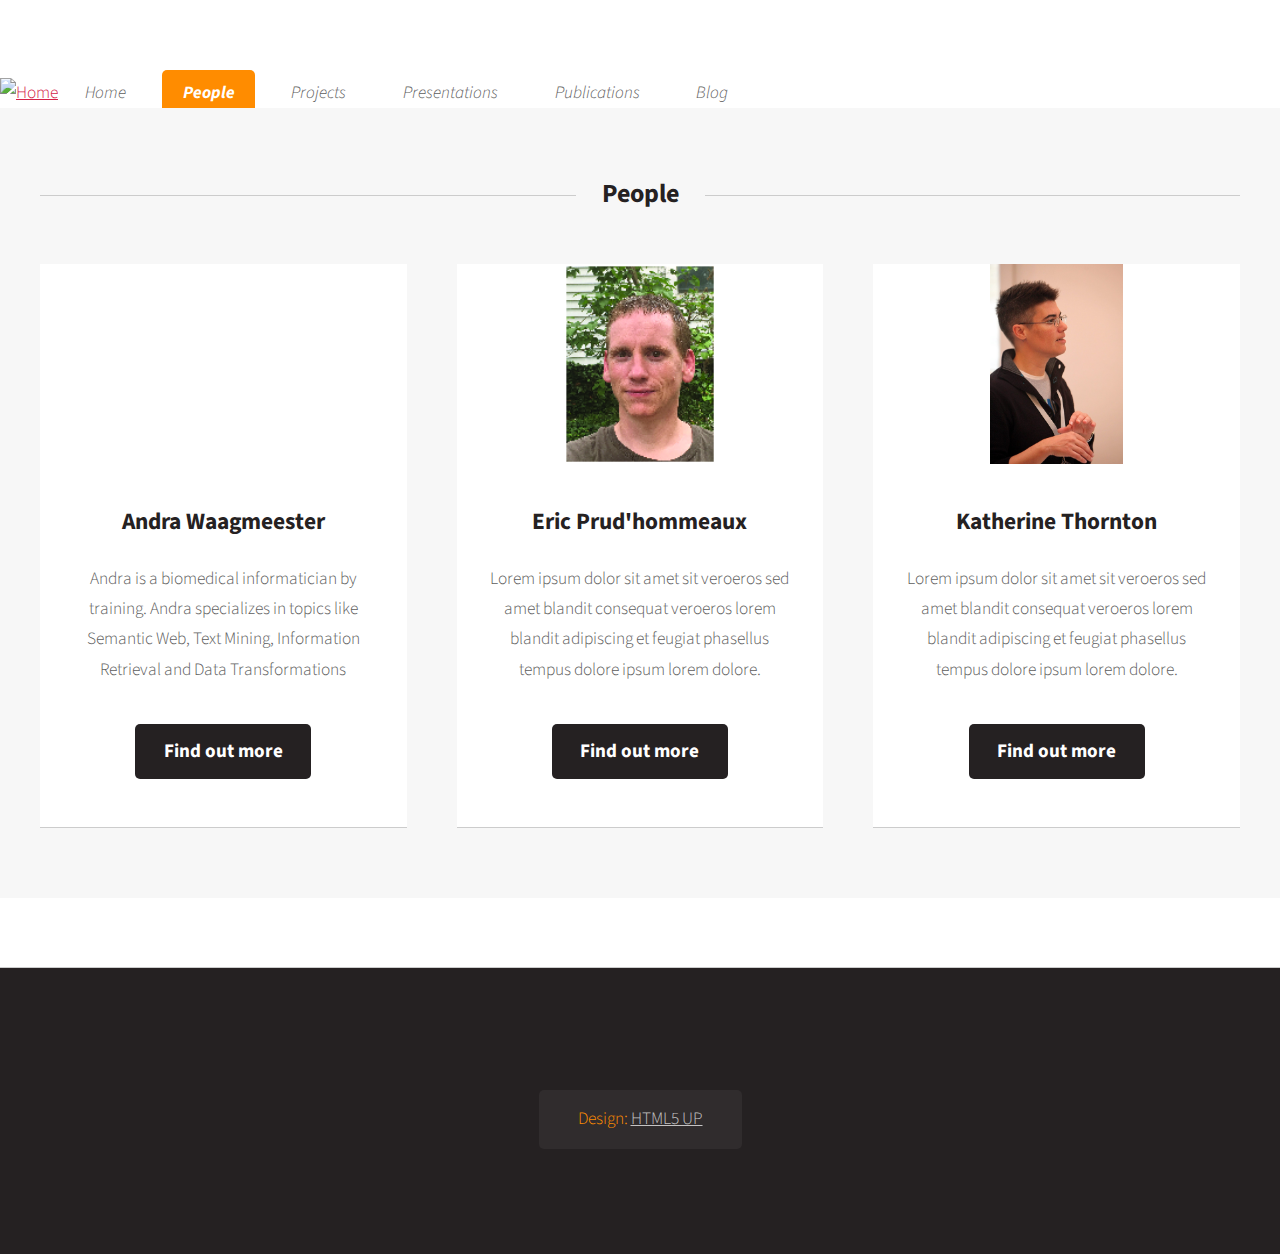
==== people.html @ 8e0952cc "add pictures of Eric and Kat" ====
<!DOCTYPE HTML>
<!--
	Dopetrope by HTML5 UP
	html5up.net | @ajlkn
	Free for personal and commercial use under the CCA 3.0 license (html5up.net/license)
-->
<html>
	<head>
		<title>Micelio BVBA - People</title>
		<meta charset="utf-8" />
		<meta name="viewport" content="width=device-width, initial-scale=1" />
		<!--[if lte IE 8]><script src="assets/js/ie/html5shiv.js"></script><![endif]-->
		<link rel="stylesheet" href="assets/css/main.css" />
		<!--[if lte IE 8]><link rel="stylesheet" href="assets/css/ie8.css" /><![endif]-->
	</head>
	<body class="homepage">
		<div id="page-wrapper">

			<!-- Header -->
				<div id="header-wrapper">
					<div id="header">
						<!-- Logo -->
						<a style="float:left;" href="/"><img style="width: 7em; margin-top: -1.5em" src="images/miceliorgb.png" alt="Home"/></a>
						<!-- Nav -->
						<nav id="nav" style="float:left">
							<ul>
								<li><a href="index.html">Home</a></li>
								<li class="current">
									<a href="people.html">People</a>
									<ul>
										<li><a href="#">Andra Waagmeester</a></li>
										<li><a href="#">Eric Prud'hommeaux</a></li>
										<li>
											<a href="#">Advisory board</a>
											<ul>
												<li><a href="#">Kim Lodewijks (Business development Belgium)</a></li>
												<li><a href="#">Andrew Su</a></li>
												<li><a href="#">Chris Evelo</a></li>
											</ul>
										</li>
									</ul>
								</li>
								<li>
									<a href="projects.html">Projects</a>	</li>
								<li><a href="presentations.html">Presentations</a></li>
								<li><a href="right-sidebar.html">Publications</a></li>
								<li><a href="no-sidebar.html">Blog</a></li>
							</ul>
						</nav>


			<!-- Main -->
				<div id="main-wrapper" style="clear:both">
					<div class="container">
						<div class="row">
							<div class="12u">

								<!-- Portfolio -->
									<section>
										<header class="major">
											<h2>People</h2>
										</header>
										<div class="row">
											<div class="4u 12u(mobile)">
												<section class="box">
													<a href="#" class="image featured"><img src="images/andra.jpg" alt="" height="200" /></a>
													<header>
														<h3>Andra Waagmeester</h3>
													</header>
													<p>Andra is a biomedical informatician by training. Andra specializes in topics like Semantic Web, Text Mining, Information Retrieval and Data Transformations</p>
													<footer>
														<a href="https://www.linkedin.com/in/andra-waagmeester-4785792/" class="button alt">Find out more</a>
													</footer>
												</section>
											</div>
											<div class="4u 12u(mobile)">
												<section class="box">
													<a href="#" class="image featured"><img src="images/Prudhommeaux.png"  alt=""  height="200" /></a>
													<header>
														<h3>Eric Prud'hommeaux</h3>
													</header>
													<p>Lorem ipsum dolor sit amet sit veroeros sed amet blandit consequat veroeros lorem blandit  adipiscing et feugiat phasellus tempus dolore ipsum lorem dolore.</p>
													<footer>
														<a href="#" class="button alt">Find out more</a>
													</footer>
												</section>
											</div>
											<div class="4u 12u(mobile)">
												<section class="box">
													<a href="#" class="image featured"><img src="images/kthornt.jpg" height="200" alt="" /></a>
													<header>
														<h3>Katherine Thornton</h3>
													</header>
													<p>Lorem ipsum dolor sit amet sit veroeros sed amet blandit consequat veroeros lorem blandit  adipiscing et feugiat phasellus tempus dolore ipsum lorem dolore.</p>
													<footer>
														<a href="#" class="button alt">Find out more</a>
													</footer>
												</section>
											</div>
										</div>
									</section>

							</div>
						</div>
						

							</div>
						</div>
					</div>
				</div>

			<!-- Footer -->
				<div id="footer-wrapper">
					<section id="footer" class="container">		
						<div class="row">
							<div class="12u">

								<!-- Copyright -->
									<div id="copyright">
										<ul class="links">
											<li>Design: <a href="http://html5up.net">HTML5 UP</a></li>
										</ul>
									</div>

							</div>
						</div>
					</section>
				</div>

		</div>

		<!-- Scripts -->
			<script src="assets/js/jquery.min.js"></script>
			<script src="assets/js/jquery.dropotron.min.js"></script>
			<script src="assets/js/skel.min.js"></script>
			<script src="assets/js/skel-viewport.min.js"></script>
			<script src="assets/js/util.js"></script>
			<!--[if lte IE 8]><script src="assets/js/ie/respond.min.js"></script><![endif]-->
			<script src="assets/js/main.js"></script>

	</body>
</html>
---- assets/css/main.css ----
@import url("font-awesome.min.css");
@import url("https://fonts.googleapis.com/css?family=Source+Sans+Pro:300,400,700,900,300italic");

/*
	Dopetrope by HTML5 UP
	html5up.net | @ajlkn
	Free for personal and commercial use under the CCA 3.0 license (html5up.net/license)
*/

/* Reset */

	html, body, div, span, applet, object, iframe, h1, h2, h3, h4, h5, h6, p, blockquote, pre, a, abbr, acronym, address, big, cite, code, del, dfn, em, img, ins, kbd, q, s, samp, small, strike, strong, sub, sup, tt, var, b, u, i, center, dl, dt, dd, ol, ul, li, fieldset, form, label, legend, table, caption, tbody, tfoot, thead, tr, th, td, article, aside, canvas, details, embed, figure, figcaption, footer, header, hgroup, menu, nav, output, ruby, section, summary, time, mark, audio, video {
		margin: 0;
		padding: 0;
		border: 0;
		font-size: 100%;
		font: inherit;
		vertical-align: baseline;
	}

	article, aside, details, figcaption, figure, footer, header, hgroup, menu, nav, section {
		display: block;
	}

	body {
		line-height: 1;
	}

	ol, ul {
		list-style: none;
	}

	blockquote, q {
		quotes: none;
	}

	blockquote:before, blockquote:after, q:before, q:after {
		content: '';
		content: none;
	}

	table {
		border-collapse: collapse;
		border-spacing: 0;
	}

	body {
		-webkit-text-size-adjust: none;
	}

/* Box Model */

	*, *:before, *:after {
		-moz-box-sizing: border-box;
		-webkit-box-sizing: border-box;
		box-sizing: border-box;
	}

/* Containers */

	.container {
		margin-left: auto;
		margin-right: auto;
	}

	.container.\31 25\25 {
		width: 100%;
		max-width: 1200px;
		min-width: 960px;
	}

	.container.\37 5\25 {
		width: 720px;
	}

	.container.\35 0\25 {
		width: 480px;
	}

	.container.\32 5\25 {
		width: 240px;
	}

	.container {
		width: 960px;
	}

	@media screen and (min-width: 737px) {

		.container.\31 25\25 {
			width: 100%;
			max-width: 1500px;
			min-width: 1200px;
		}

		.container.\37 5\25 {
			width: 900px;
		}

		.container.\35 0\25 {
			width: 600px;
		}

		.container.\32 5\25 {
			width: 300px;
		}

		.container {
			width: 1200px;
		}

	}

	@media screen and (min-width: 737px) and (max-width: 1200px) {

		.container.\31 25\25 {
			width: 100%;
			max-width: 1200px;
			min-width: 960px;
		}

		.container.\37 5\25 {
			width: 720px;
		}

		.container.\35 0\25 {
			width: 480px;
		}

		.container.\32 5\25 {
			width: 240px;
		}

		.container {
			width: 960px;
		}

	}

	@media screen and (max-width: 736px) {

		.container.\31 25\25 {
			width: 100%;
			max-width: 125%;
			min-width: 100%;
		}

		.container.\37 5\25 {
			width: 75%;
		}

		.container.\35 0\25 {
			width: 50%;
		}

		.container.\32 5\25 {
			width: 25%;
		}

		.container {
			width: 100% !important;
		}

	}

/* Grid */

	.row {
		border-bottom: solid 1px transparent;
		-moz-box-sizing: border-box;
		-webkit-box-sizing: border-box;
		box-sizing: border-box;
	}

	.row > * {
		float: left;
		-moz-box-sizing: border-box;
		-webkit-box-sizing: border-box;
		box-sizing: border-box;
	}

	.row:after, .row:before {
		content: '';
		display: block;
		clear: both;
		height: 0;
	}

	.row.uniform > * > :first-child {
		margin-top: 0;
	}

	.row.uniform > * > :last-child {
		margin-bottom: 0;
	}

	.row.\30 \25 > * {
		padding: 0 0 0 0px;
	}

	.row.\30 \25 {
		margin: 0 0 -1px 0px;
	}

	.row.uniform.\30 \25 > * {
		padding: 0px 0 0 0px;
	}

	.row.uniform.\30 \25 {
		margin: 0px 0 -1px 0px;
	}

	.row > * {
		padding: 0 0 0 40px;
	}

	.row {
		margin: 0 0 -1px -40px;
	}

	.row.uniform > * {
		padding: 40px 0 0 40px;
	}

	.row.uniform {
		margin: -40px 0 -1px -40px;
	}

	.row.\32 00\25 > * {
		padding: 0 0 0 80px;
	}

	.row.\32 00\25 {
		margin: 0 0 -1px -80px;
	}

	.row.uniform.\32 00\25 > * {
		padding: 80px 0 0 80px;
	}

	.row.uniform.\32 00\25 {
		margin: -80px 0 -1px -80px;
	}

	.row.\31 50\25 > * {
		padding: 0 0 0 60px;
	}

	.row.\31 50\25 {
		margin: 0 0 -1px -60px;
	}

	.row.uniform.\31 50\25 > * {
		padding: 60px 0 0 60px;
	}

	.row.uniform.\31 50\25 {
		margin: -60px 0 -1px -60px;
	}

	.row.\35 0\25 > * {
		padding: 0 0 0 20px;
	}

	.row.\35 0\25 {
		margin: 0 0 -1px -20px;
	}

	.row.uniform.\35 0\25 > * {
		padding: 20px 0 0 20px;
	}

	.row.uniform.\35 0\25 {
		margin: -20px 0 -1px -20px;
	}

	.row.\32 5\25 > * {
		padding: 0 0 0 10px;
	}

	.row.\32 5\25 {
		margin: 0 0 -1px -10px;
	}

	.row.uniform.\32 5\25 > * {
		padding: 10px 0 0 10px;
	}

	.row.uniform.\32 5\25 {
		margin: -10px 0 -1px -10px;
	}

	.\31 2u, .\31 2u\24 {
		width: 100%;
		clear: none;
		margin-left: 0;
	}

	.\31 1u, .\31 1u\24 {
		width: 91.6666666667%;
		clear: none;
		margin-left: 0;
	}

	.\31 0u, .\31 0u\24 {
		width: 83.3333333333%;
		clear: none;
		margin-left: 0;
	}

	.\39 u, .\39 u\24 {
		width: 75%;
		clear: none;
		margin-left: 0;
	}

	.\38 u, .\38 u\24 {
		width: 66.6666666667%;
		clear: none;
		margin-left: 0;
	}

	.\37 u, .\37 u\24 {
		width: 58.3333333333%;
		clear: none;
		margin-left: 0;
	}

	.\36 u, .\36 u\24 {
		width: 50%;
		clear: none;
		margin-left: 0;
	}

	.\35 u, .\35 u\24 {
		width: 41.6666666667%;
		clear: none;
		margin-left: 0;
	}

	.\34 u, .\34 u\24 {
		width: 33.3333333333%;
		clear: none;
		margin-left: 0;
	}

	.\33 u, .\33 u\24 {
		width: 25%;
		clear: none;
		margin-left: 0;
	}

	.\32 u, .\32 u\24 {
		width: 16.6666666667%;
		clear: none;
		margin-left: 0;
	}

	.\31 u, .\31 u\24 {
		width: 8.3333333333%;
		clear: none;
		margin-left: 0;
	}

	.\31 2u\24 + *,
	.\31 1u\24 + *,
	.\31 0u\24 + *,
	.\39 u\24 + *,
	.\38 u\24 + *,
	.\37 u\24 + *,
	.\36 u\24 + *,
	.\35 u\24 + *,
	.\34 u\24 + *,
	.\33 u\24 + *,
	.\32 u\24 + *,
	.\31 u\24 + * {
		clear: left;
	}

	.\-11u {
		margin-left: 91.66667%;
	}

	.\-10u {
		margin-left: 83.33333%;
	}

	.\-9u {
		margin-left: 75%;
	}

	.\-8u {
		margin-left: 66.66667%;
	}

	.\-7u {
		margin-left: 58.33333%;
	}

	.\-6u {
		margin-left: 50%;
	}

	.\-5u {
		margin-left: 41.66667%;
	}

	.\-4u {
		margin-left: 33.33333%;
	}

	.\-3u {
		margin-left: 25%;
	}

	.\-2u {
		margin-left: 16.66667%;
	}

	.\-1u {
		margin-left: 8.33333%;
	}

	@media screen and (min-width: 737px) {

		.row > * {
			padding: 50px 0 0 50px;
		}

		.row {
			margin: -50px 0 -1px -50px;
		}

		.row.uniform > * {
			padding: 50px 0 0 50px;
		}

		.row.uniform {
			margin: -50px 0 -1px -50px;
		}

		.row.\32 00\25 > * {
			padding: 100px 0 0 100px;
		}

		.row.\32 00\25 {
			margin: -100px 0 -1px -100px;
		}

		.row.uniform.\32 00\25 > * {
			padding: 100px 0 0 100px;
		}

		.row.uniform.\32 00\25 {
			margin: -100px 0 -1px -100px;
		}

		.row.\31 50\25 > * {
			padding: 75px 0 0 75px;
		}

		.row.\31 50\25 {
			margin: -75px 0 -1px -75px;
		}

		.row.uniform.\31 50\25 > * {
			padding: 75px 0 0 75px;
		}

		.row.uniform.\31 50\25 {
			margin: -75px 0 -1px -75px;
		}

		.row.\35 0\25 > * {
			padding: 25px 0 0 25px;
		}

		.row.\35 0\25 {
			margin: -25px 0 -1px -25px;
		}

		.row.uniform.\35 0\25 > * {
			padding: 25px 0 0 25px;
		}

		.row.uniform.\35 0\25 {
			margin: -25px 0 -1px -25px;
		}

		.row.\32 5\25 > * {
			padding: 12.5px 0 0 12.5px;
		}

		.row.\32 5\25 {
			margin: -12.5px 0 -1px -12.5px;
		}

		.row.uniform.\32 5\25 > * {
			padding: 12.5px 0 0 12.5px;
		}

		.row.uniform.\32 5\25 {
			margin: -12.5px 0 -1px -12.5px;
		}

		.\31 2u\28desktop\29, .\31 2u\24\28desktop\29 {
			width: 100%;
			clear: none;
			margin-left: 0;
		}

		.\31 1u\28desktop\29, .\31 1u\24\28desktop\29 {
			width: 91.6666666667%;
			clear: none;
			margin-left: 0;
		}

		.\31 0u\28desktop\29, .\31 0u\24\28desktop\29 {
			width: 83.3333333333%;
			clear: none;
			margin-left: 0;
		}

		.\39 u\28desktop\29, .\39 u\24\28desktop\29 {
			width: 75%;
			clear: none;
			margin-left: 0;
		}

		.\38 u\28desktop\29, .\38 u\24\28desktop\29 {
			width: 66.6666666667%;
			clear: none;
			margin-left: 0;
		}

		.\37 u\28desktop\29, .\37 u\24\28desktop\29 {
			width: 58.3333333333%;
			clear: none;
			margin-left: 0;
		}

		.\36 u\28desktop\29, .\36 u\24\28desktop\29 {
			width: 50%;
			clear: none;
			margin-left: 0;
		}

		.\35 u\28desktop\29, .\35 u\24\28desktop\29 {
			width: 41.6666666667%;
			clear: none;
			margin-left: 0;
		}

		.\34 u\28desktop\29, .\34 u\24\28desktop\29 {
			width: 33.3333333333%;
			clear: none;
			margin-left: 0;
		}

		.\33 u\28desktop\29, .\33 u\24\28desktop\29 {
			width: 25%;
			clear: none;
			margin-left: 0;
		}

		.\32 u\28desktop\29, .\32 u\24\28desktop\29 {
			width: 16.6666666667%;
			clear: none;
			margin-left: 0;
		}

		.\31 u\28desktop\29, .\31 u\24\28desktop\29 {
			width: 8.3333333333%;
			clear: none;
			margin-left: 0;
		}

		.\31 2u\24\28desktop\29 + *,
		.\31 1u\24\28desktop\29 + *,
		.\31 0u\24\28desktop\29 + *,
		.\39 u\24\28desktop\29 + *,
		.\38 u\24\28desktop\29 + *,
		.\37 u\24\28desktop\29 + *,
		.\36 u\24\28desktop\29 + *,
		.\35 u\24\28desktop\29 + *,
		.\34 u\24\28desktop\29 + *,
		.\33 u\24\28desktop\29 + *,
		.\32 u\24\28desktop\29 + *,
		.\31 u\24\28desktop\29 + * {
			clear: left;
		}

		.\-11u\28desktop\29 {
			margin-left: 91.66667%;
		}

		.\-10u\28desktop\29 {
			margin-left: 83.33333%;
		}

		.\-9u\28desktop\29 {
			margin-left: 75%;
		}

		.\-8u\28desktop\29 {
			margin-left: 66.66667%;
		}

		.\-7u\28desktop\29 {
			margin-left: 58.33333%;
		}

		.\-6u\28desktop\29 {
			margin-left: 50%;
		}

		.\-5u\28desktop\29 {
			margin-left: 41.66667%;
		}

		.\-4u\28desktop\29 {
			margin-left: 33.33333%;
		}

		.\-3u\28desktop\29 {
			margin-left: 25%;
		}

		.\-2u\28desktop\29 {
			margin-left: 16.66667%;
		}

		.\-1u\28desktop\29 {
			margin-left: 8.33333%;
		}

	}

	@media screen and (min-width: 737px) and (max-width: 1200px) {

		.row > * {
			padding: 25px 0 0 25px;
		}

		.row {
			margin: -25px 0 -1px -25px;
		}

		.row.uniform > * {
			padding: 25px 0 0 25px;
		}

		.row.uniform {
			margin: -25px 0 -1px -25px;
		}

		.row.\32 00\25 > * {
			padding: 50px 0 0 50px;
		}

		.row.\32 00\25 {
			margin: -50px 0 -1px -50px;
		}

		.row.uniform.\32 00\25 > * {
			padding: 50px 0 0 50px;
		}

		.row.uniform.\32 00\25 {
			margin: -50px 0 -1px -50px;
		}

		.row.\31 50\25 > * {
			padding: 37.5px 0 0 37.5px;
		}

		.row.\31 50\25 {
			margin: -37.5px 0 -1px -37.5px;
		}

		.row.uniform.\31 50\25 > * {
			padding: 37.5px 0 0 37.5px;
		}

		.row.uniform.\31 50\25 {
			margin: -37.5px 0 -1px -37.5px;
		}

		.row.\35 0\25 > * {
			padding: 12.5px 0 0 12.5px;
		}

		.row.\35 0\25 {
			margin: -12.5px 0 -1px -12.5px;
		}

		.row.uniform.\35 0\25 > * {
			padding: 12.5px 0 0 12.5px;
		}

		.row.uniform.\35 0\25 {
			margin: -12.5px 0 -1px -12.5px;
		}

		.row.\32 5\25 > * {
			padding: 6.25px 0 0 6.25px;
		}

		.row.\32 5\25 {
			margin: -6.25px 0 -1px -6.25px;
		}

		.row.uniform.\32 5\25 > * {
			padding: 6.25px 0 0 6.25px;
		}

		.row.uniform.\32 5\25 {
			margin: -6.25px 0 -1px -6.25px;
		}

		.\31 2u\28tablet\29, .\31 2u\24\28tablet\29 {
			width: 100%;
			clear: none;
			margin-left: 0;
		}

		.\31 1u\28tablet\29, .\31 1u\24\28tablet\29 {
			width: 91.6666666667%;
			clear: none;
			margin-left: 0;
		}

		.\31 0u\28tablet\29, .\31 0u\24\28tablet\29 {
			width: 83.3333333333%;
			clear: none;
			margin-left: 0;
		}

		.\39 u\28tablet\29, .\39 u\24\28tablet\29 {
			width: 75%;
			clear: none;
			margin-left: 0;
		}

		.\38 u\28tablet\29, .\38 u\24\28tablet\29 {
			width: 66.6666666667%;
			clear: none;
			margin-left: 0;
		}

		.\37 u\28tablet\29, .\37 u\24\28tablet\29 {
			width: 58.3333333333%;
			clear: none;
			margin-left: 0;
		}

		.\36 u\28tablet\29, .\36 u\24\28tablet\29 {
			width: 50%;
			clear: none;
			margin-left: 0;
		}

		.\35 u\28tablet\29, .\35 u\24\28tablet\29 {
			width: 41.6666666667%;
			clear: none;
			margin-left: 0;
		}

		.\34 u\28tablet\29, .\34 u\24\28tablet\29 {
			width: 33.3333333333%;
			clear: none;
			margin-left: 0;
		}

		.\33 u\28tablet\29, .\33 u\24\28tablet\29 {
			width: 25%;
			clear: none;
			margin-left: 0;
		}

		.\32 u\28tablet\29, .\32 u\24\28tablet\29 {
			width: 16.6666666667%;
			clear: none;
			margin-left: 0;
		}

		.\31 u\28tablet\29, .\31 u\24\28tablet\29 {
			width: 8.3333333333%;
			clear: none;
			margin-left: 0;
		}

		.\31 2u\24\28tablet\29 + *,
		.\31 1u\24\28tablet\29 + *,
		.\31 0u\24\28tablet\29 + *,
		.\39 u\24\28tablet\29 + *,
		.\38 u\24\28tablet\29 + *,
		.\37 u\24\28tablet\29 + *,
		.\36 u\24\28tablet\29 + *,
		.\35 u\24\28tablet\29 + *,
		.\34 u\24\28tablet\29 + *,
		.\33 u\24\28tablet\29 + *,
		.\32 u\24\28tablet\29 + *,
		.\31 u\24\28tablet\29 + * {
			clear: left;
		}

		.\-11u\28tablet\29 {
			margin-left: 91.66667%;
		}

		.\-10u\28tablet\29 {
			margin-left: 83.33333%;
		}

		.\-9u\28tablet\29 {
			margin-left: 75%;
		}

		.\-8u\28tablet\29 {
			margin-left: 66.66667%;
		}

		.\-7u\28tablet\29 {
			margin-left: 58.33333%;
		}

		.\-6u\28tablet\29 {
			margin-left: 50%;
		}

		.\-5u\28tablet\29 {
			margin-left: 41.66667%;
		}

		.\-4u\28tablet\29 {
			margin-left: 33.33333%;
		}

		.\-3u\28tablet\29 {
			margin-left: 25%;
		}

		.\-2u\28tablet\29 {
			margin-left: 16.66667%;
		}

		.\-1u\28tablet\29 {
			margin-left: 8.33333%;
		}

	}

	@media screen and (max-width: 736px) {

		.row > * {
			padding: 20px 0 0 20px;
		}

		.row {
			margin: -20px 0 -1px -20px;
		}

		.row.uniform > * {
			padding: 20px 0 0 20px;
		}

		.row.uniform {
			margin: -20px 0 -1px -20px;
		}

		.row.\32 00\25 > * {
			padding: 40px 0 0 40px;
		}

		.row.\32 00\25 {
			margin: -40px 0 -1px -40px;
		}

		.row.uniform.\32 00\25 > * {
			padding: 40px 0 0 40px;
		}

		.row.uniform.\32 00\25 {
			margin: -40px 0 -1px -40px;
		}

		.row.\31 50\25 > * {
			padding: 30px 0 0 30px;
		}

		.row.\31 50\25 {
			margin: -30px 0 -1px -30px;
		}

		.row.uniform.\31 50\25 > * {
			padding: 30px 0 0 30px;
		}

		.row.uniform.\31 50\25 {
			margin: -30px 0 -1px -30px;
		}

		.row.\35 0\25 > * {
			padding: 10px 0 0 10px;
		}

		.row.\35 0\25 {
			margin: -10px 0 -1px -10px;
		}

		.row.uniform.\35 0\25 > * {
			padding: 10px 0 0 10px;
		}

		.row.uniform.\35 0\25 {
			margin: -10px 0 -1px -10px;
		}

		.row.\32 5\25 > * {
			padding: 5px 0 0 5px;
		}

		.row.\32 5\25 {
			margin: -5px 0 -1px -5px;
		}

		.row.uniform.\32 5\25 > * {
			padding: 5px 0 0 5px;
		}

		.row.uniform.\32 5\25 {
			margin: -5px 0 -1px -5px;
		}

		.\31 2u\28mobile\29, .\31 2u\24\28mobile\29 {
			width: 100%;
			clear: none;
			margin-left: 0;
		}

		.\31 1u\28mobile\29, .\31 1u\24\28mobile\29 {
			width: 91.6666666667%;
			clear: none;
			margin-left: 0;
		}

		.\31 0u\28mobile\29, .\31 0u\24\28mobile\29 {
			width: 83.3333333333%;
			clear: none;
			margin-left: 0;
		}

		.\39 u\28mobile\29, .\39 u\24\28mobile\29 {
			width: 75%;
			clear: none;
			margin-left: 0;
		}

		.\38 u\28mobile\29, .\38 u\24\28mobile\29 {
			width: 66.6666666667%;
			clear: none;
			margin-left: 0;
		}

		.\37 u\28mobile\29, .\37 u\24\28mobile\29 {
			width: 58.3333333333%;
			clear: none;
			margin-left: 0;
		}

		.\36 u\28mobile\29, .\36 u\24\28mobile\29 {
			width: 50%;
			clear: none;
			margin-left: 0;
		}

		.\35 u\28mobile\29, .\35 u\24\28mobile\29 {
			width: 41.6666666667%;
			clear: none;
			margin-left: 0;
		}

		.\34 u\28mobile\29, .\34 u\24\28mobile\29 {
			width: 33.3333333333%;
			clear: none;
			margin-left: 0;
		}

		.\33 u\28mobile\29, .\33 u\24\28mobile\29 {
			width: 25%;
			clear: none;
			margin-left: 0;
		}

		.\32 u\28mobile\29, .\32 u\24\28mobile\29 {
			width: 16.6666666667%;
			clear: none;
			margin-left: 0;
		}

		.\31 u\28mobile\29, .\31 u\24\28mobile\29 {
			width: 8.3333333333%;
			clear: none;
			margin-left: 0;
		}

		.\31 2u\24\28mobile\29 + *,
		.\31 1u\24\28mobile\29 + *,
		.\31 0u\24\28mobile\29 + *,
		.\39 u\24\28mobile\29 + *,
		.\38 u\24\28mobile\29 + *,
		.\37 u\24\28mobile\29 + *,
		.\36 u\24\28mobile\29 + *,
		.\35 u\24\28mobile\29 + *,
		.\34 u\24\28mobile\29 + *,
		.\33 u\24\28mobile\29 + *,
		.\32 u\24\28mobile\29 + *,
		.\31 u\24\28mobile\29 + * {
			clear: left;
		}

		.\-11u\28mobile\29 {
			margin-left: 91.66667%;
		}

		.\-10u\28mobile\29 {
			margin-left: 83.33333%;
		}

		.\-9u\28mobile\29 {
			margin-left: 75%;
		}

		.\-8u\28mobile\29 {
			margin-left: 66.66667%;
		}

		.\-7u\28mobile\29 {
			margin-left: 58.33333%;
		}

		.\-6u\28mobile\29 {
			margin-left: 50%;
		}

		.\-5u\28mobile\29 {
			margin-left: 41.66667%;
		}

		.\-4u\28mobile\29 {
			margin-left: 33.33333%;
		}

		.\-3u\28mobile\29 {
			margin-left: 25%;
		}

		.\-2u\28mobile\29 {
			margin-left: 16.66667%;
		}

		.\-1u\28mobile\29 {
			margin-left: 8.33333%;
		}

	}

/* Basic */

	body {
		background: #252122;
		background-image: url("images/bg02.png");
		font-family: 'Source Sans Pro';
		font-weight: 300;
		color: #5d5d5d;
	}

		body.is-loading * {
			-moz-transition: none !important;
			-webkit-transition: none !important;
			-ms-transition: none !important;
			transition: none !important;
			-moz-animation: none !important;
			-webkit-animation: none !important;
			-ms-animation: none !important;
			animation: none !important;
		}

	input, textarea, select {
		font-family: 'Source Sans Pro';
		font-weight: 300;
		color: #5d5d5d;
	}

	strong, b {
		color: #252122;
		font-weight: 400;
	}

	i, em {
		font-style: italic;
	}

	sub {
		position: relative;
		top: 0.5em;
		font-size: 0.8em;
	}

	sup {
		position: relative;
		top: -0.5em;
		font-size: 0.8em;
	}

	blockquote {
		border-left: solid 0.75em #dddddd;
		padding: 1em 0 1em 1.5em;
		font-style: italic;
	}

	h1, h2, h3, h4, h5, h6 {
		color: #252122;
		font-weight: 700;
	}

	h1 a, h2 a, h3 a, h4 a, h5 a, h6 a {
		color: inherit;
		text-decoration: none;
	}

	a {
		color: #d52349;
		text-decoration: underline;
	}

		a:hover {
			text-decoration: none;
		}

	br.clear {
		clear: both;
	}

	hr {
		border: 0;
		border-top: solid 1px #dddddd;
		height: 1px;
		margin: 2em 0 2em 0;
	}

	p, ul, ol, dl, table {
		margin-bottom: 2em;
	}

/* Form */

	form label {
		display: block;
		color: #252122;
		font-weight: 400;
		margin: 0 0 0.5em 0;
	}

	form input[type=text],
	form input[type=email],
	form input[type=password],
	form select,
	form textarea {
		-webkit-appearance: none;
		display: block;
		border: 0;
		padding: 0.75em 1em;
		font-size: 1em;
		border-radius: 5px;
		border: solid 1px #dddddd;
		background: #fff;
		width: 100%;
	}

		form input[type=text]:focus,
		form input[type=email]:focus,
		form input[type=password]:focus,
		form select:focus,
		form textarea:focus {
			box-shadow: inset 0px 0px 1px 1px #43bff0;
		}

	form textarea {
		height: 15em;
	}

	form .formerize-placeholder {
		color: #555 !important;
	}

	form ::-webkit-input-placeholder {
		color: #555 !important;
	}

	form :-moz-placeholder {
		color: #555 !important;
	}

	form ::-moz-placeholder {
		color: #555 !important;
	}

	form :-ms-input-placeholder {
		color: #555 !important;
	}

	form ::-moz-focus-inner {
		border: 0;
	}

/* Tables */

	table {
		width: 100%;
	}

		table.default {
			width: 100%;
		}

			table.default tr {
				border-top: solid 1px #dddddd;
			}

				table.default tr:first-child {
					border-top: 0;
				}

			table.default td {
				padding: 0.5em 1em 0.5em 1em;
			}

			table.default th {
				text-align: left;
				padding: 0.5em 1em 0.5em 1em;
				font-weight: 700;
				margin: 0 0 1em 0;
			}

			table.default thead {
				border-bottom: solid 2px #dddddd;
			}

/* Section/Article */

	section, article {
		margin-bottom: 2.5em;
	}

		section > :last-child, section:last-child, article > :last-child, article:last-child {
			margin-bottom: 0;
		}

	header > p {
		display: block;
		font-style: italic;
	}

	header.major {
		position: relative;
		text-align: center;
		border-top: solid 1px #ccc;
		top: 1em;
	}

		header.major h2 {
			background: #fff;
			position: relative;
			top: -0.65em;
			display: inline;
			margin: 0;
			padding: 0 1em 0 1em;
		}

/* Box */

	.box {
		background: #ffffff;
		border-bottom: solid 1px #ccc;
	}

		.box .image.featured {
			position: relative;
			width: auto;
		}

/* Button */

	input[type="button"],
	input[type="submit"],
	input[type="reset"],
	button,
	.button {
		-webkit-appearance: none;
		display: inline-block;
		text-decoration: none;
		cursor: pointer;
		border: 0;
		border-radius: 5px;
		background: #E87F27;
		color: #fff !important;
		font-weight: 700;
		outline: 0;
		-moz-transition: background-color .25s ease-in-out;
		-webkit-transition: background-color .25s ease-in-out;
		-ms-transition: background-color .25s ease-in-out;
		transition: background-color .25s ease-in-out;
	}

		input[type="button"]:hover,
		input[type="submit"]:hover,
		input[type="reset"]:hover,
		button:hover,
		.button:hover {
			background: #e53359;
		}

		input[type="button"]:active,
		input[type="submit"]:active,
		input[type="reset"]:active,
		button:active,
		.button:active {
			background: #E87F27;
		}

		input[type="button"].alt,
		input[type="submit"].alt,
		input[type="reset"].alt,
		button.alt,
		.button.alt {
			background: #252122;
		}

			input[type="button"].alt:hover,
			input[type="submit"].alt:hover,
			input[type="reset"].alt:hover,
			button.alt:hover,
			.button.alt:hover {
				background: #353132;
			}

			input[type="button"].alt:active,
			input[type="submit"].alt:active,
			input[type="reset"].alt:active,
			button.alt:active,
			.button.alt:active {
				background: #151112;
			}

		input[type="button"].icon:before,
		input[type="submit"].icon:before,
		input[type="reset"].icon:before,
		button.icon:before,
		.button.icon:before {
			opacity: 0.35;
			position: relative;
			top: 0.05em;
			margin-right: 0.75em;
		}

/* Image */

	.image {
		display: inline-block;
		outline: 0;
	}

		.image img {
			display: block;
                        margin-left: auto;
                        margin-right: auto;
                        max-width: 100%;
		}

		.image.centered {
			display: block;
			margin: 0 0 2em 0;
		}

			.image.centered img {
				margin: 0 auto;
				width: auto;
			}

		.image.featured {
			display: block;
			width: 100%;
			margin: 0 0 2em 0;
		}

		.image.left {
			float: left;
			margin: 0 2em 2em 0;
		}

/* List */

	ul.default {
		list-style: disc;
		padding-left: 1em;
	}

		ul.default li {
			padding-left: 0.5em;
		}

	ul.contact li {
		position: relative;
		border-top: solid 1px #ddd;
		padding: 1.3em 0 1.3em 7em;
	}

		ul.contact li h3 {
			position: absolute;
			left: 0;
			top: 1.3em;
			font-size: 1.1em;
		}

		ul.contact li p {
			margin: 0;
		}

		ul.contact li:first-child {
			padding-top: 0;
			border-top: 0;
		}

			ul.contact li:first-child h3 {
				top: 0;
			}

	ul.dates li {
		position: relative;
		border-top: solid 1px #ddd;
		padding: 1.3em 0 1.3em 6.75em;
	}

	ul.dates .date {
		display: block;
		position: absolute;
		left: 0;
		top: 1.3em;
		background-color: #E87F27;
		height: 3.5em;
		text-align: center;
		color: #fff;
		line-height: 1em;
		border-top-left-radius: 5px;
		border-bottom-left-radius: 5px;
		padding: 0.5em 0.75em 0 1em;
	}

		ul.dates .date:after {
			content: '';
			position: absolute;
			bottom: 0;
			right: -1.2em;
			border-left: solid 1.25em #d52349;
			border-top: solid 1.8em transparent;
			border-bottom: solid 1.8em transparent;
		}

		ul.dates .date strong {
			display: block;
			font-size: 1.75em;
			padding-top: 0.15em;
		}

	ul.dates h3 {
		font-size: 1.1em;
	}

	ul.dates p {
		margin: 0;
	}

	ul.dates li:first-child {
		border-top: 0;
		padding-top: 0;
	}

		ul.dates li:first-child .date {
			top: 0;
		}

	ul.divided li {
		border-top: solid 1px #ddd;
		padding: 1em 0 1em 0;
	}

		ul.divided li:first-child {
			border-top: 0;
			padding-top: 0;
		}

	ul.social {
		overflow: hidden;
		cursor: default;
	}

		ul.social li {
			display: inline-block;
		}

			ul.social li:first-child {
				margin-left: 0;
			}

			ul.social li a {
				display: inline-block;
				width: 3em;
				height: 3em;
				text-align: center;
				border-radius: 5px;
				background: #888;
				-moz-transition: background-color .25s ease-in-out;
				-webkit-transition: background-color .25s ease-in-out;
				-ms-transition: background-color .25s ease-in-out;
				transition: background-color .25s ease-in-out;
			}

				ul.social li a:before {
					color: #fff;
					font-size: 2em;
					line-height: 1.5em;
				}

				ul.social li a.fa-facebook {
					background: #3c5a98;
				}

					ul.social li a.fa-facebook:hover {
						background: #4c6aa8;
					}

				ul.social li a.fa-twitter {
					background: #2daae4;
				}

					ul.social li a.fa-twitter:hover {
						background: #3dbaf4;
					}

				ul.social li a.fa-dribbble {
					background: #c4376b;
				}

					ul.social li a.fa-dribbble:hover {
						background: #d4477b;
					}

				ul.social li a.fa-linkedin {
					background: #006599;
				}

					ul.social li a.fa-linkedin:hover {
						background: #1075a9;
					}

				ul.social li a.fa-tumblr {
					background: #2b4661;
				}

					ul.social li a.fa-tumblr:hover {
						background: #3b5671;
					}

				ul.social li a.fa-google-plus {
					background: #da2713;
				}

					ul.social li a.fa-google-plus:hover {
						background: #ea3723;
					}

	ol.default {
		list-style: decimal;
		padding-left: 1.25em;
	}

		ol.default li {
			padding-left: 0.25em;
		}

/* Icons */

	.icon {
		position: relative;
		text-decoration: none;
	}

		.icon:before {
			-moz-osx-font-smoothing: grayscale;
			-webkit-font-smoothing: antialiased;
			font-family: FontAwesome;
			font-style: normal;
			font-weight: normal;
			text-transform: none !important;
		}

		.icon > .label {
			display: none;
		}

		.icon.featured {
			position: relative;
			display: inline-block;
			background-color: #d52349;
			width: 9em;
			padding: 1.75em 0 0.75em 0;
			border-top-left-radius: 5px;
			border-top-right-radius: 5px;
			margin: 0 0 4.5em 0;
			cursor: default;
		}

			.icon.featured:before {
				font-size: 4.5em;
				line-height: 1em;
				color: #fff;
			}

			.icon.featured:after {
				content: '';
				position: absolute;
				bottom: -1.95em;
				left: 0;
				border-top: solid 2em #d52349;
				border-left: solid 4.5em transparent;
				border-right: solid 4.5em transparent;
			}

			.icon.featured.alt {
				background-color: #252122;
			}

				.icon.featured.alt:after {
					border-top-color: #252122;
				}

			.icon.featured.alt2 {
				background-color: #827a7c;
			}

				.icon.featured.alt2:after {
					border-top-color: #827a7c;
				}

/* Banner */

	#banner {
		background: #FF8C00 ;
		background-position: center center;
		background-size: auto 75%;
		background-repeat: no-repeat;
		text-align: center;
	}

		#banner header {
			background-color: #252122;
			background-color: rgba(34, 30, 31, 0.98);
		}

			#banner header h2 {
				color: #fff;
				font-weight: 700;
			}

			#banner header p {
				color: #d52349;
				padding: 0;
				font-style: normal;
				margin: 0;
			}

/* Wrappers */

	#header-wrapper {
		position: relative;
		background: #ffffff;
		border-bottom: solid 1px #ccc;
	}

	#main-wrapper {
		position: relative;
		background: #f7f7f7 url("images/bg02.png");
	}

		#main-wrapper:before {
			content: '';
			position: absolute;
			top: 0;
			left: 0;
			width: 100%;
			background: url("images/bg01.png");
			background-size: 100% 100%;
			z-index: 0;
			opacity: 0.1;
		}

		#main-wrapper .major h2 {
			background: #f7f7f7 url("images/bg02.png");
		}

	#footer-wrapper {
		position: relative;
		color: #FF8C00;
	}

		#footer-wrapper:before {
			content: '';
			position: absolute;
			top: 0;
			left: 0;
			width: 100%;
			background: url("images/bg01.png");
			background-size: 100% 100%;
			z-index: 0;
			opacity: 0.5;
		}

		#footer-wrapper a {
			color: #c5c4c4;
		}

		#footer-wrapper h2, #footer-wrapper h3, #footer-wrapper h4, #footer-wrapper h5, #footer-wrapper h6, #footer-wrapper strong, #footer-wrapper b {
			color: #fff;
		}

			#footer-wrapper h2 a, #footer-wrapper h3 a, #footer-wrapper h4 a, #footer-wrapper h5 a, #footer-wrapper h6 a, #footer-wrapper strong a, #footer-wrapper b a {
				color: inherit;
			}

		#footer-wrapper ul.contact li, #footer-wrapper ul.dates li, #footer-wrapper ul.divided li {
			border-top-color: #353434;
			border-top-color: rgba(255, 255, 255, 0.05);
		}

/* Intro */

	#intro {
		text-align: center;
	}

/* Copyright */

	#copyright {
		text-align: center;
	}

		#copyright .links {
			display: inline-block;
			background: #2C2929;
			background: rgba(255, 255, 255, 0.05);
			border-radius: 5px;
			margin: 0;
		}

/* Desktop */

	@media screen and (min-width: 737px) {

		/* Basic */

			body, input, textarea, select {
				font-size: 13pt;
				line-height: 1.75em;
			}

			h2 {
				font-size: 1.5em;
			}

			h3 {
				font-size: 1.35em;
			}

		/* Section/Article */

			header {
				margin: 0 0 1.5em 0;
			}

				header > p {
					margin: 0.5em 0 0 0;
					padding-bottom: 0.5em;
				}

				header.major {
					margin: 0 0 3em 0;
				}

			footer {
				margin: 2.25em 0 0 0;
			}

		/* Box */

			.box {
				padding: 2.75em 1.75em 2.75em 1.75em;
			}

				.box .image.featured {
					left: 1.75em;
					top: 1.75em;
					margin: -4.5em 0 4.25em -3.5em;
				}

				.box.post header {
					padding-top: 1em;
					margin: 0 0 2em 0;
				}

				.box.post h2 {
					font-size: 2.5em;
					letter-spacing: -0.015em;
				}

				.box.post header > p {
					margin-top: 1.25em;
					font-size: 1.25em;
				}

		/* Button */

			input[type="button"],
			input[type="submit"],
			input[type="reset"],
			button,
			.button {
				font-size: 1.1em;
				padding: 0.65em 1.5em 0.65em 1.5em;
			}

				input[type="button"].big,
				input[type="submit"].big,
				input[type="reset"].big,
				button.big,
				.button.big {
					font-size: 1.5em;
					padding: 0.75em 1.5em 0.75em 1.5em;
				}

		/* List */

			ul.actions li {
				display: inline-block;
				margin-left: 1em;
			}

				ul.actions li:first-child {
					margin-left: 0;
				}

			ul.links li {
				display: inline-block;
				border-left: solid 1px rgba(255, 255, 255, 0.05);
				padding: 0 0 0 1em;
				margin: 0 0 0 1em;
			}

				ul.links li:first-child {
					border-left: 0;
					padding-left: 0;
					margin-left: 0;
				}

			ul.social {
				margin: 0 0 3.25em 0;
			}

				ul.social li {
					margin-left: 0.75em;
				}

		/* Wrappers */

			#header-wrapper {
				padding: 4.5em 0 4em 0;
			}

			#main-wrapper {
				padding: 4em 0 4em 0;
			}

			#footer-wrapper {
				padding: 4em 0 4em 0;
			}

				#footer-wrapper header {
					margin: 0 0 3em 0;
				}

					#footer-wrapper header h2 {
						font-size: 1.75em;
					}

		/* Header */

			#header {
				text-align: center;
			}

				#header h1 {
					color: #252122;
					font-weight: 900;
					font-size: 2.5em;
					letter-spacing: -0.035em;
					margin: 0 0 1em 0;
				}

		/* Nav */

			#nav > ul {
				margin: 0;
			}

				#nav > ul > li {
					display: inline-block;
					font-style: italic;
					margin: 0 0.35em 0 0.35em;
				}

					#nav > ul > li > ul {
						display: none;
					}

					#nav > ul > li > a {
						border-radius: 5px;
						color: #5d5d5d;
						text-decoration: none;
						padding: 0.6em 1.2em 0.6em 1.2em;
						-moz-transition: background-color .25s ease-in-out;
						-webkit-transition: background-color .25s ease-in-out;
						-ms-transition: background-color .25s ease-in-out;
						transition: background-color .25s ease-in-out;
						outline: 0;
					}

					#nav > ul > li:hover > a, #nav > ul > li.active > a {
						background: #f3f3f3;
					}

					#nav > ul > li.current > a {
						background: #FF8C00;
						color: #fff !important;
						font-weight: 700;
					}

			.dropotron {
				border-radius: 5px;
				background-color: #252122;
				background-color: rgba(34, 30, 31, 0.98);
				padding: 1.25em 1.5em 1.25em 1.5em;
				font-style: italic;
				min-width: 13em;
				box-shadow: 0px 8px 15px 0px rgba(0, 0, 0, 0.5);
				text-align: left;
				margin-top: -1.25em;
				margin-left: -1px;
			}

				.dropotron a, .dropotron span {
					color: #aaa;
					text-decoration: none;
					-moz-transition: color .25s ease-in-out;
					-webkit-transition: color .25s ease-in-out;
					-ms-transition: color .25s ease-in-out;
					transition: color .25s ease-in-out;
				}

				.dropotron li {
					padding: 0.25em 0 0.25em 0;
				}

					.dropotron li:hover > a, .dropotron li:hover > span {
						color: #fff;
					}

				.dropotron.level-0 {
					margin-top: 2em;
				}

					.dropotron.level-0:before {
						content: '';
						display: block;
						position: absolute;
						left: 50%;
						margin-left: -10px;
						top: -9px;
						border-left: solid 10px transparent;
						border-right: solid 10px transparent;
						border-bottom: solid 10px #252122;
						border-bottom-color: rgba(34, 30, 31, 0.98);
					}

		/* Banner */

			#banner {
				position: relative;
				padding: 8em 0;
				margin: 4em 0 0 0;
			}

				#banner header {
					display: inline-block;
					padding: 2.5em 5em;
					border-radius: 5px;
				}

					#banner header h2 {
						font-size: 2.5em;
						margin: 0 0 0.65em 0;
					}

					#banner header p {
						font-size: 1.5em;
					}

		/* Intro */

			#intro {
				overflow: hidden;
			}

				#intro section {
					margin: 3em 0;
					padding: 2.5em 0;
				}

				#intro h2 {
					font-size: 1.75em;
				}

				#intro p {
					margin: 0;
				}

				#intro .middle {
					position: relative;
					z-index: 1;
				}

					#intro .middle:before {
						content: '';
						width: 32px;
						height: 100%;
						position: absolute;
						left: -24px;
						top: 0;
						display: block;
						z-index: -1;
						box-shadow: 32px 0 0 0 #fff, 0 -32px 0 0 #fff, 0 32px 0 0 #fff, 32px 32px 0 0 #fff, 32px -32px 0 0 #fff, 0 0 32px 0 rgba(0, 0, 0, 0.15);
					}

					#intro .middle:after {
						content: '';
						width: 32px;
						height: 100%;
						position: absolute;
						right: -24px;
						top: 0;
						display: block;
						z-index: -1;
						box-shadow: -32px 0 0 0 #fff, 0 -32px 0 0 #fff, 0 32px 0 0 #fff, -32px 32px 0 0 #fff, -32px -32px 0 0 #fff, 0 0 32px 0 rgba(0, 0, 0, 0.15);
					}

				#intro .button {
					min-width: 12em;
				}

				#intro footer {
					margin: 0;
				}

		/* Copyright */

			#copyright {
				margin: 3em 0 2em 0;
			}

				#copyright .links {
					padding: 0.85em 2.25em 0.85em 2.25em;
				}

	}

/* Tablet */

	@media screen and (min-width: 737px) and (max-width: 1200px) {

		/* Basic */

			body {
				min-width: 960px;
				font-size: 11pt;
			}

			input, textarea, select {
				font-size: 11pt;
			}

		/* Section/Article */

			header.major {
				margin: 0.75em 0 2.5em 0;
			}

				header.major h2 {
					padding: 0 1em 0 1em;
				}

		/* List */

			ul.social li {
				margin: 0 0 0.25em 0.75em;
			}

		/* Wrappers */

			#header-wrapper {
				padding: 3em 0 3em 0;
			}

			#main-wrapper {
				padding: 2.75em 0 2.75em 0;
			}

			#footer-wrapper {
				padding: 3em 0 3em 0;
			}

				#footer-wrapper:before {
					height: 2.5em;
				}

				#footer-wrapper header {
					margin: 0 0 1.5em 0;
				}

					#footer-wrapper header h2 {
						font-size: 1.25em;
					}

		/* Header */

			#header h1 {
				margin: 0.25em 0 1em 0;
			}

		/* Banner */

			#banner {
				padding: 6em 0;
				margin: 3em 0 0 0;
			}

		/* Intro */

			#intro {
				padding: 0;
			}

				#intro section {
					padding: 1em 2em;
				}

				#intro .middle:before {
					left: -12px;
				}

				#intro .middle:after {
					right: -12px;
				}

		/* Copyright */

			#copyright {
				margin: 0;
			}

	}

/* Mobile */

	#navPanel, #titleBar {
		display: none;
	}

	@media screen and (max-width: 736px) {

		/* Basic */

			html, body {
				overflow-x: hidden;
			}

			body, input, textarea, select {
				line-height: 1.75em;
				font-size: 11pt;
				letter-spacing: 0;
			}

			h2, h3, h4, h5, h6 {
				font-size: 1.25em;
			}

		/* Section/Article */

			section, article {
				margin: 0 0 1.5em 0 !important;
			}

			header {
				margin: 0 0 1em 0;
			}

			footer {
				margin: 2em 0 0 0;
			}

		/* Box */

			.box {
				padding: 25px 15px 20px 15px;
			}

				.box .image.featured {
					left: 15px;
					top: 15px;
					margin: -40px 0 40px -30px;
				}

		/* Button */

			input[type="button"],
			input[type="submit"],
			input[type="reset"],
			button,
			.button {
				position: relative;
				padding: 0.65em 0 0.65em 0 !important;
				width: 100%;
				text-align: center;
				font-size: 1.25em;
				margin: 0.25em 0 0.25em 0;
			}

				input[type="button"].icon,
				input[type="submit"].icon,
				input[type="reset"].icon,
				button.icon,
				.button.icon {
					padding-right: 1em !important;
				}

		/* List */

			ul.actions li {
				display: block;
				margin-top: 0.5em;
			}

				ul.actions li:first-child {
					margin-top: 0;
				}

			ul.contact li {
				padding: 0.8em 0 0.8em 7em;
			}

				ul.contact li h3 {
					top: 0.8em;
				}

			ul.divided li {
				padding: 0.5em 0 0.5em 0;
			}

			ul.links li {
				display: block;
				border-top: solid 1px rgba(255, 255, 255, 0.05);
				padding: 0.25em 0 0 0;
				margin: 0.25em 0 0 0;
			}

				ul.links li:first-child {
					border-top: 0;
					padding-top: 0;
					margin-top: 0;
				}

			ul.social li {
				margin: 0 0.5em 0.75em 0;
			}

		/* Off-Canvas Navigation */

			#page-wrapper {
				-moz-backface-visibility: hidden;
				-webkit-backface-visibility: hidden;
				-ms-backface-visibility: hidden;
				backface-visibility: hidden;
				-moz-transition: -moz-transform 0.5s ease;
				-webkit-transition: -webkit-transform 0.5s ease;
				-ms-transition: -ms-transform 0.5s ease;
				transition: transform 0.5s ease;
				padding-bottom: 1px;
			}

			#titleBar {
				-moz-backface-visibility: hidden;
				-webkit-backface-visibility: hidden;
				-ms-backface-visibility: hidden;
				backface-visibility: hidden;
				-moz-transition: -moz-transform 0.5s ease;
				-webkit-transition: -webkit-transform 0.5s ease;
				-ms-transition: -ms-transform 0.5s ease;
				transition: transform 0.5s ease;
				display: block;
				height: 44px;
				left: 0;
				position: fixed;
				top: 0;
				width: 100%;
				z-index: 10001;
				background: none;
			}

				#titleBar .toggle {
					width: 80px;
					height: 60px;
				}

					#titleBar .toggle:before {
						font-family: FontAwesome;
						text-decoration: none;
						font-style: normal;
						font-weight: normal;
						-webkit-font-smoothing: antialiased;
						-moz-osx-font-smoothing: grayscale;
						content: '\f0c9';
						display: block;
						position: absolute;
						left: 10px;
						top: 10px;
						width: 50px;
						height: 40px;
						line-height: 40px;
						font-size: 18px;
						color: #fff;
						text-align: center;
						background: rgba(150, 150, 150, 0.75);
						border-radius: 5px;
					}

					#titleBar .toggle:active:before {
						background-color: #969696;
					}

			#navPanel {
				-moz-backface-visibility: hidden;
				-webkit-backface-visibility: hidden;
				-ms-backface-visibility: hidden;
				backface-visibility: hidden;
				-moz-transform: translateX(-275px);
				-webkit-transform: translateX(-275px);
				-ms-transform: translateX(-275px);
				transform: translateX(-275px);
				-moz-transition: -moz-transform 0.5s ease;
				-webkit-transition: -webkit-transform 0.5s ease;
				-ms-transition: -ms-transform 0.5s ease;
				transition: transform 0.5s ease;
				display: block;
				height: 100%;
				left: 0;
				overflow-y: auto;
				position: fixed;
				top: 0;
				width: 275px;
				z-index: 10002;
				color: #858484;
				background-image: url("images/bg02.png");
				box-shadow: inset -3px 0px 5px 0px rgba(0, 0, 0, 0.35);
			}

				#navPanel .link {
					display: block;
					color: #888;
					text-decoration: none;
					height: 44px;
					line-height: 44px;
					border-top: solid 1px rgba(255, 255, 255, 0.05);
					padding: 0 1em 0 1em;
					font-style: italic;
				}

					#navPanel .link:first-child {
						border-top: 0;
					}

				#navPanel .indent-1 {
					display: inline-block;
					width: 1em;
				}

				#navPanel .indent-2 {
					display: inline-block;
					width: 2em;
				}

				#navPanel .indent-3 {
					display: inline-block;
					width: 3em;
				}

				#navPanel .indent-4 {
					display: inline-block;
					width: 4em;
				}

				#navPanel .indent-5 {
					display: inline-block;
					width: 5em;
				}

				#navPanel .depth-0 {
					color: #fff;
				}

			body.navPanel-visible #page-wrapper {
				-moz-transform: translateX(275px);
				-webkit-transform: translateX(275px);
				-ms-transform: translateX(275px);
				transform: translateX(275px);
			}

			body.navPanel-visible #titleBar {
				-moz-transform: translateX(275px);
				-webkit-transform: translateX(275px);
				-ms-transform: translateX(275px);
				transform: translateX(275px);
			}

			body.navPanel-visible #navPanel {
				-moz-transform: translateX(0);
				-webkit-transform: translateX(0);
				-ms-transform: translateX(0);
				transform: translateX(0);
			}

		/* Wrappers */

			#main-wrapper {
				padding: 2em 10px;
				overflow: hidden;
			}

			#header-wrapper {
				padding: 2em 0;
			}

			#footer-wrapper {
				padding: 2em 25px;
				overflow: hidden;
				-webkit-transform: translateZ(0);
			}

		/* Intro */

			#intro {
				padding: 0 25px 0 25px;
			}

				#intro section {
					position: relative;
					border-top: solid 1px #dfdfdf;
					padding: 2.5em 0 0 0;
					margin: 1.5em 0 0 0 !important;
				}

					#intro section.first {
						border-top: 0;
						padding-top: 0;
					}

					#intro section p {
						margin: 0;
					}

		/* Header */

			#header {
				text-align: center;
			}

				#header h1 {
					color: #252122;
					font-weight: 900;
					font-size: 1.75em;
					letter-spacing: -0.035em;
				}

		/* Nav */

			#nav {
				display: none;
			}

		/* Banner */

			#banner {
				margin: 2em 0 4em 0 !important;
				padding: 6em 0;
			}

				#banner header {
					padding: 1.5em 1em 1.5em 1em;
				}

					#banner header h2 {
						font-size: 1.5em;
						line-height: 1.5em;
						margin: 0 0 0.25em 0;
					}

					#banner header p {
						font-size: 1.2em;
					}

		/* Copyright */

			#copyright {
				margin: 3em 0 0 0;
			}

				#copyright .links {
					padding: 0.75em 1.25em 0.75em 1.25em;
				}

	}
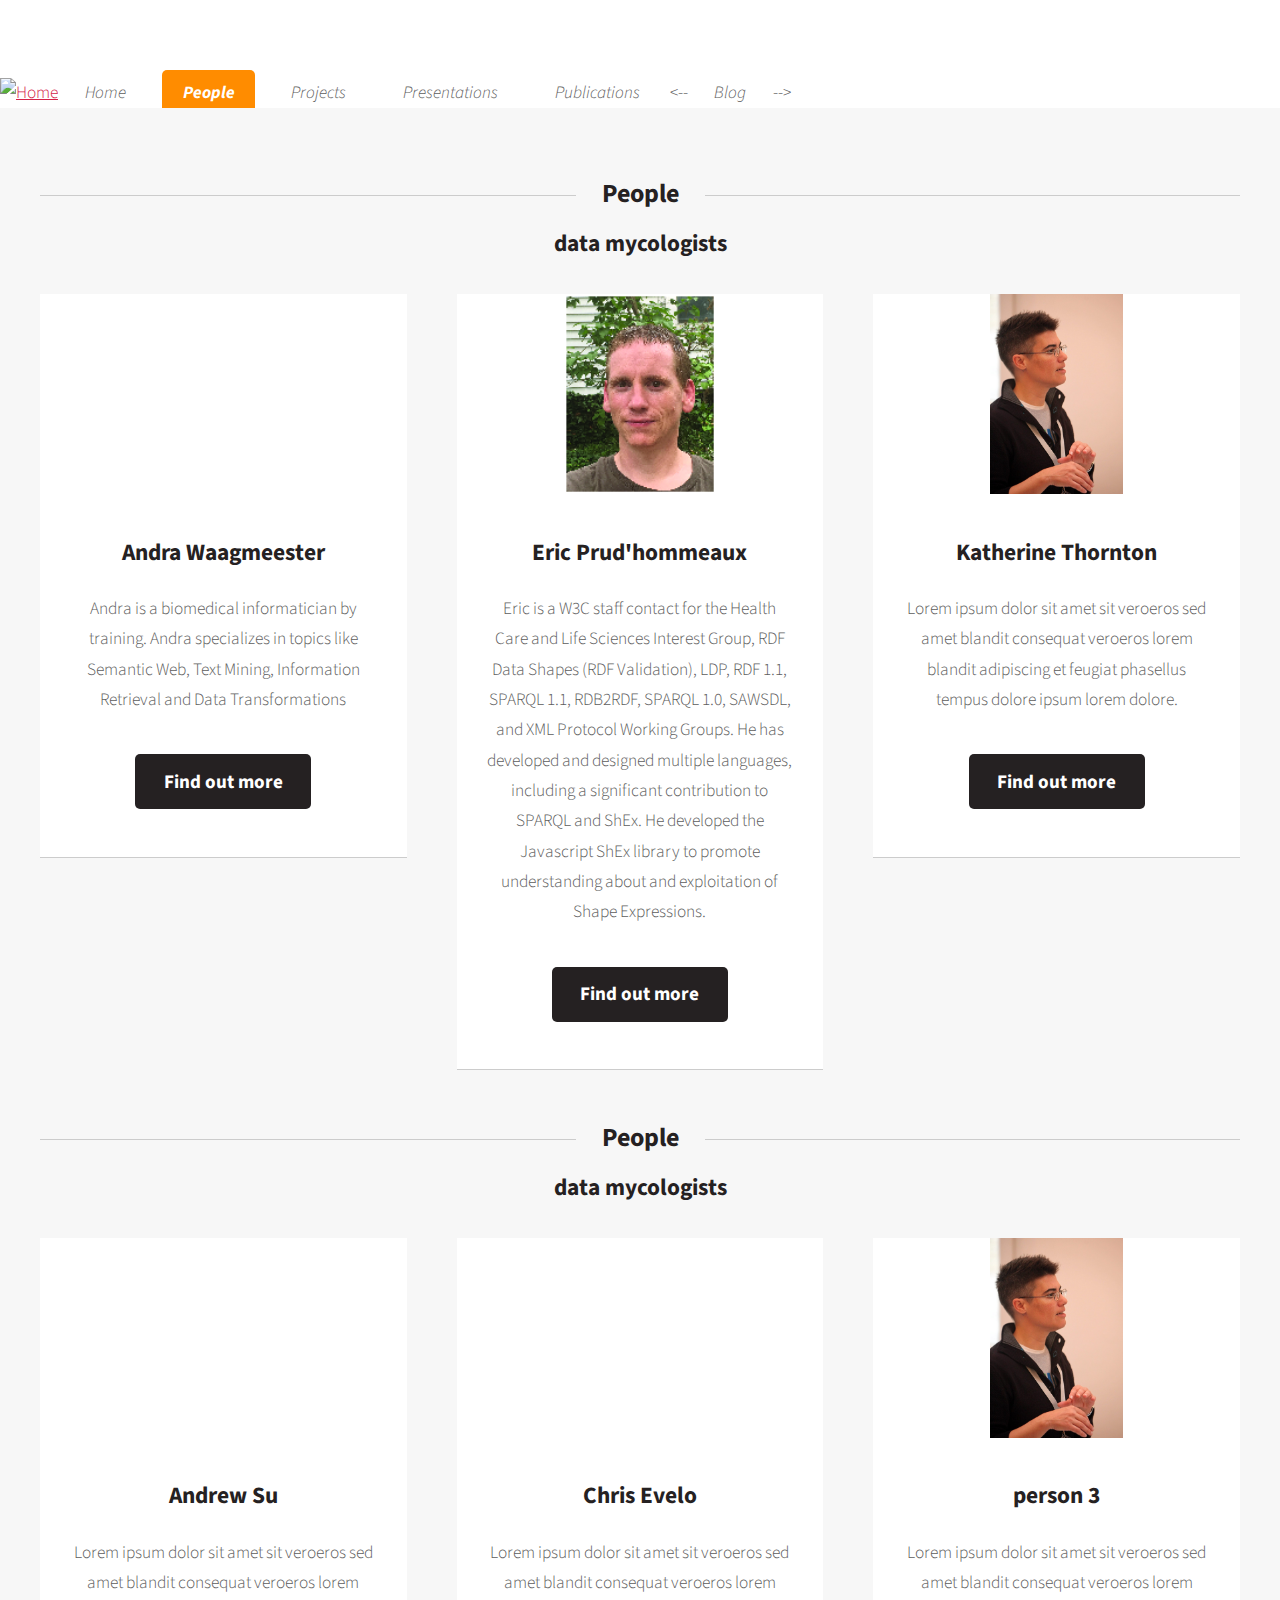
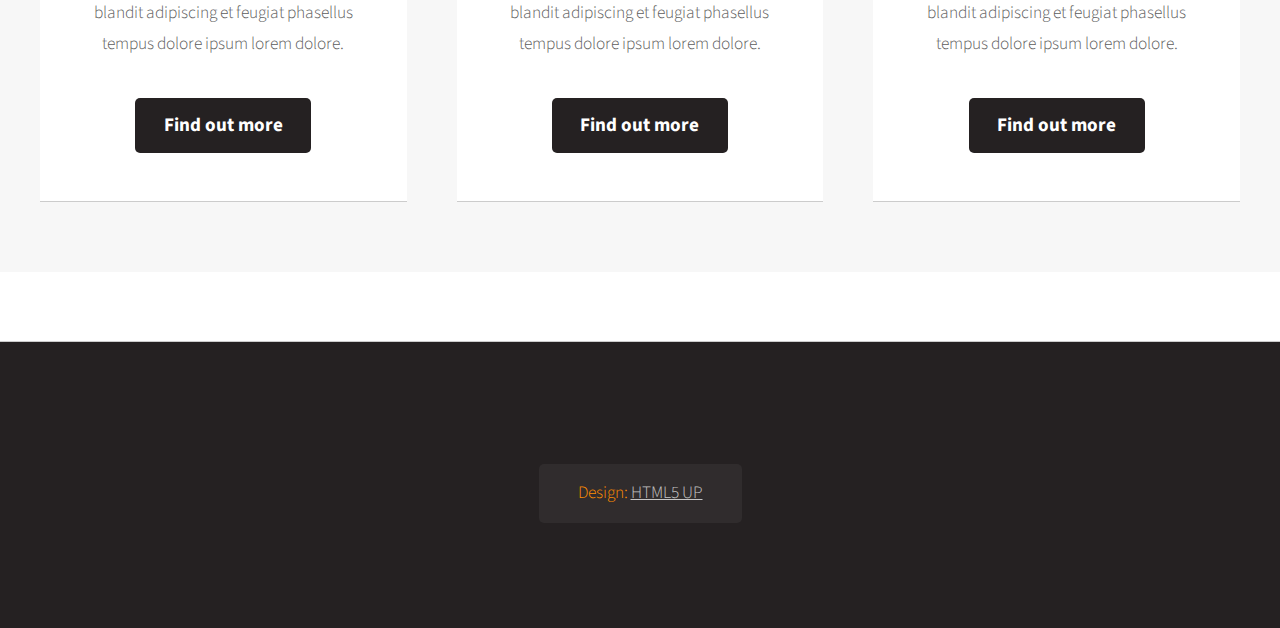
==== commit 0848ea12: "removed the blog link in the menu" ====
--- a/people.html
+++ b/people.html
@@ -43,8 +43,8 @@
 								<li>
 									<a href="projects.html">Projects</a>	</li>
 								<li><a href="presentations.html">Presentations</a></li>
-								<li><a href="right-sidebar.html">Publications</a></li>
-								<li><a href="no-sidebar.html">Blog</a></li>
+								<li><a href="publications.html">Publications</a></li>
+								<--<li><a href="blog.html">Blog</a></li>-->
 							</ul>
 						</nav>
 
@@ -59,6 +59,7 @@
 									<section>
 										<header class="major">
 											<h2>People</h2>
+											<h3>data mycologists</h3>
 										</header>
 										<div class="row">
 											<div class="4u 12u(mobile)">
@@ -79,9 +80,9 @@
 													<header>
 														<h3>Eric Prud'hommeaux</h3>
 													</header>
-													<p>Lorem ipsum dolor sit amet sit veroeros sed amet blandit consequat veroeros lorem blandit  adipiscing et feugiat phasellus tempus dolore ipsum lorem dolore.</p>
+													<p>Eric is a W3C staff contact for the Health Care and Life Sciences Interest Group, RDF Data Shapes (RDF Validation), LDP, RDF 1.1, SPARQL 1.1, RDB2RDF, SPARQL 1.0, SAWSDL, and XML Protocol Working Groups. He has developed and designed multiple languages, including a significant contribution to SPARQL and ShEx. He developed the Javascript ShEx library to promote understanding about and exploitation of Shape Expressions.</p>
 													<footer>
-														<a href="#" class="button alt">Find out more</a>
+														<a href="http://porklips.org/~eric/resumé.html" class="button alt">Find out more</a>
 													</footer>
 												</section>
 											</div>
@@ -90,6 +91,57 @@
 													<a href="#" class="image featured"><img src="images/kthornt.jpg" height="200" alt="" /></a>
 													<header>
 														<h3>Katherine Thornton</h3>
+													</header>
+													<p>Lorem ipsum dolor sit amet sit veroeros sed amet blandit consequat veroeros lorem blandit  adipiscing et feugiat phasellus tempus dolore ipsum lorem dolore.</p>
+													<footer>
+														<a href="#" class="button alt">Find out more</a>
+													</footer>
+												</section>
+											</div>
+										</div>
+									</section>
+
+							</div>
+						</div>
+						<div class="row">
+							<div class="12u">
+
+								<!-- Portfolio -->
+									<section>
+										<header class="major">
+											<h2>People</h2>
+											<h3>data mycologists</h3>
+										</header>
+										<div class="row">
+											<div class="4u 12u(mobile)">
+												<section class="box">
+													<a href="#" class="image featured"><img src="images/andra.jpg" alt="" height="200" /></a>
+													<header>
+														<h3>Andrew Su</h3>
+													</header>
+													<p>Lorem ipsum dolor sit amet sit veroeros sed amet blandit consequat veroeros lorem blandit  adipiscing et feugiat phasellus tempus dolore ipsum lorem dolore.</p>
+													<footer>
+														<a href="https://www.linkedin.com/in/andra-waagmeester-4785792/" class="button alt">Find out more</a>
+													</footer>
+												</section>
+											</div>
+											<div class="4u 12u(mobile)">
+												<section class="box">
+													<a href="#" class="image featured"><img src="images/Chris_Evelo.jpg"  alt=""  height="200" /></a>
+													<header>
+														<h3>Chris Evelo</h3>
+													</header>
+													<p>Lorem ipsum dolor sit amet sit veroeros sed amet blandit consequat veroeros lorem blandit  adipiscing et feugiat phasellus tempus dolore ipsum lorem dolore.</p>
+													<footer>
+														<a href="http://porklips.org/~eric/resumé.html" class="button alt">Find out more</a>
+													</footer>
+												</section>
+											</div>
+											<div class="4u 12u(mobile)">
+												<section class="box">
+													<a href="#" class="image featured"><img src="images/kthornt.jpg" height="200" alt="" /></a>
+													<header>
+														<h3>person 3</h3>
 													</header>
 													<p>Lorem ipsum dolor sit amet sit veroeros sed amet blandit consequat veroeros lorem blandit  adipiscing et feugiat phasellus tempus dolore ipsum lorem dolore.</p>
 													<footer>
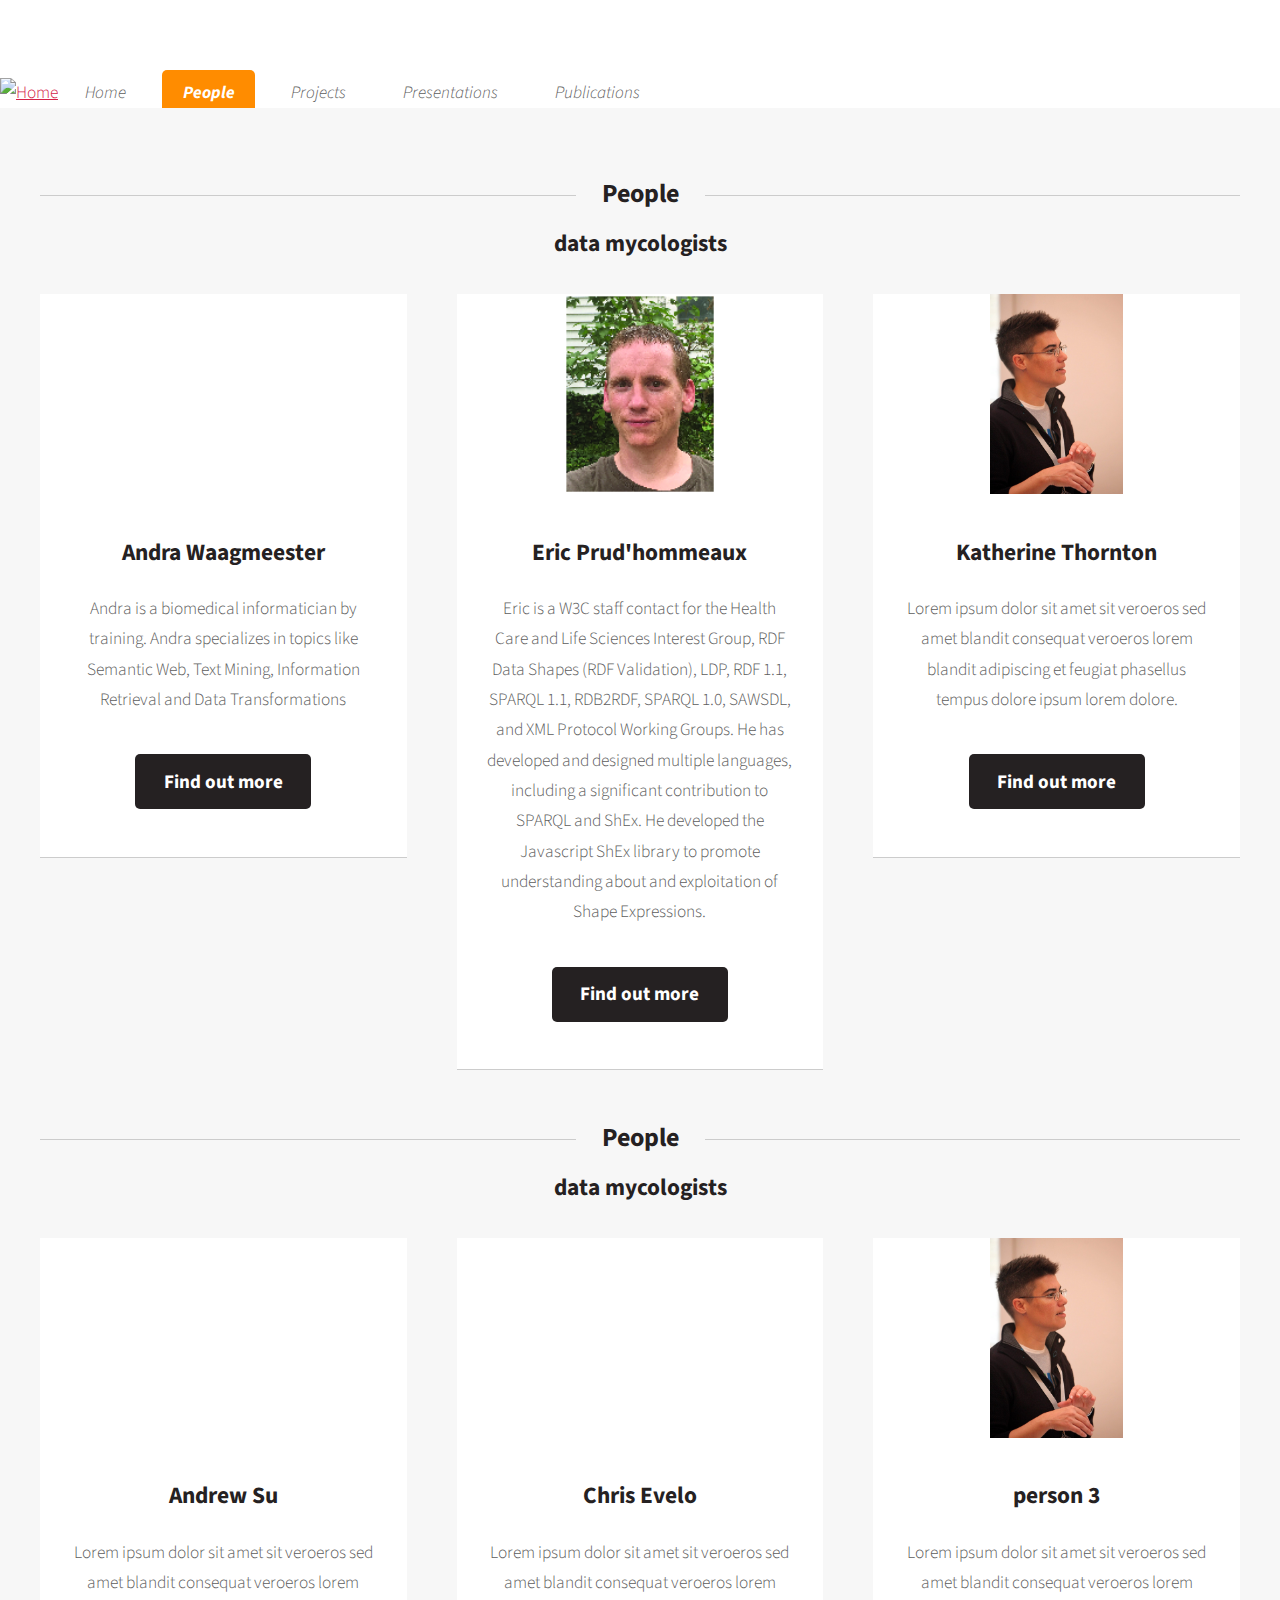
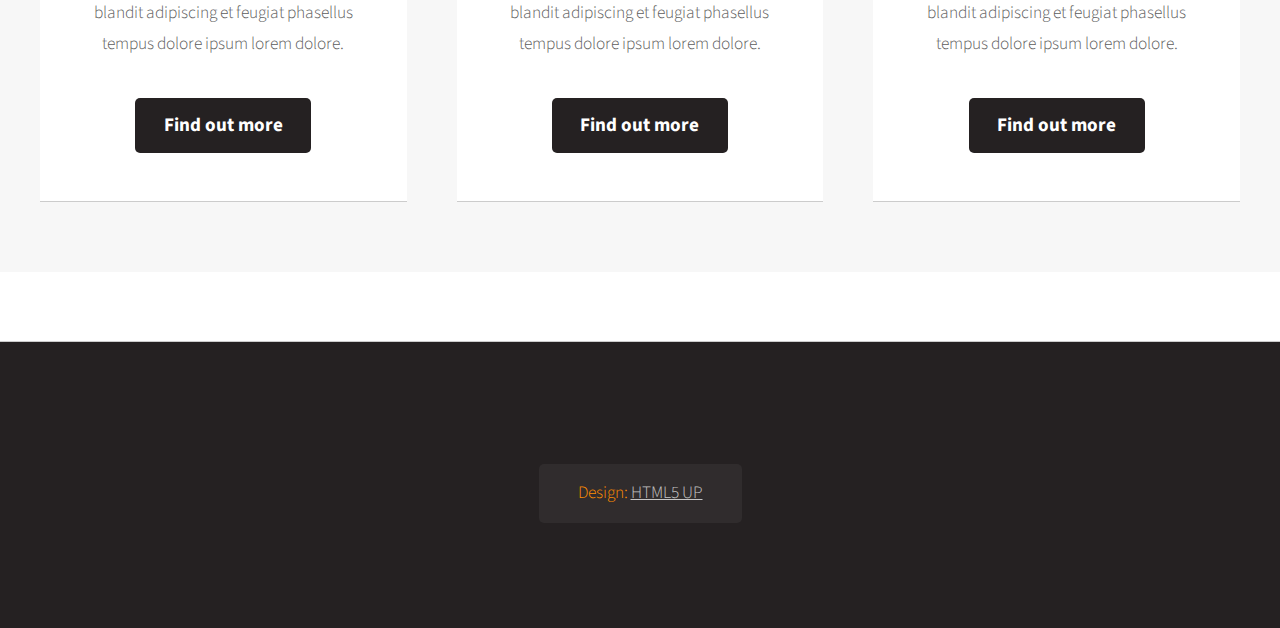
==== commit 34bac9f0: "fixed a menu type" ====
--- a/people.html
+++ b/people.html
@@ -44,7 +44,7 @@
 									<a href="projects.html">Projects</a>	</li>
 								<li><a href="presentations.html">Presentations</a></li>
 								<li><a href="publications.html">Publications</a></li>
-								<--<li><a href="blog.html">Blog</a></li>-->
+								<!--<li><a href="blog.html">Blog</a></li>-->
 							</ul>
 						</nav>
 
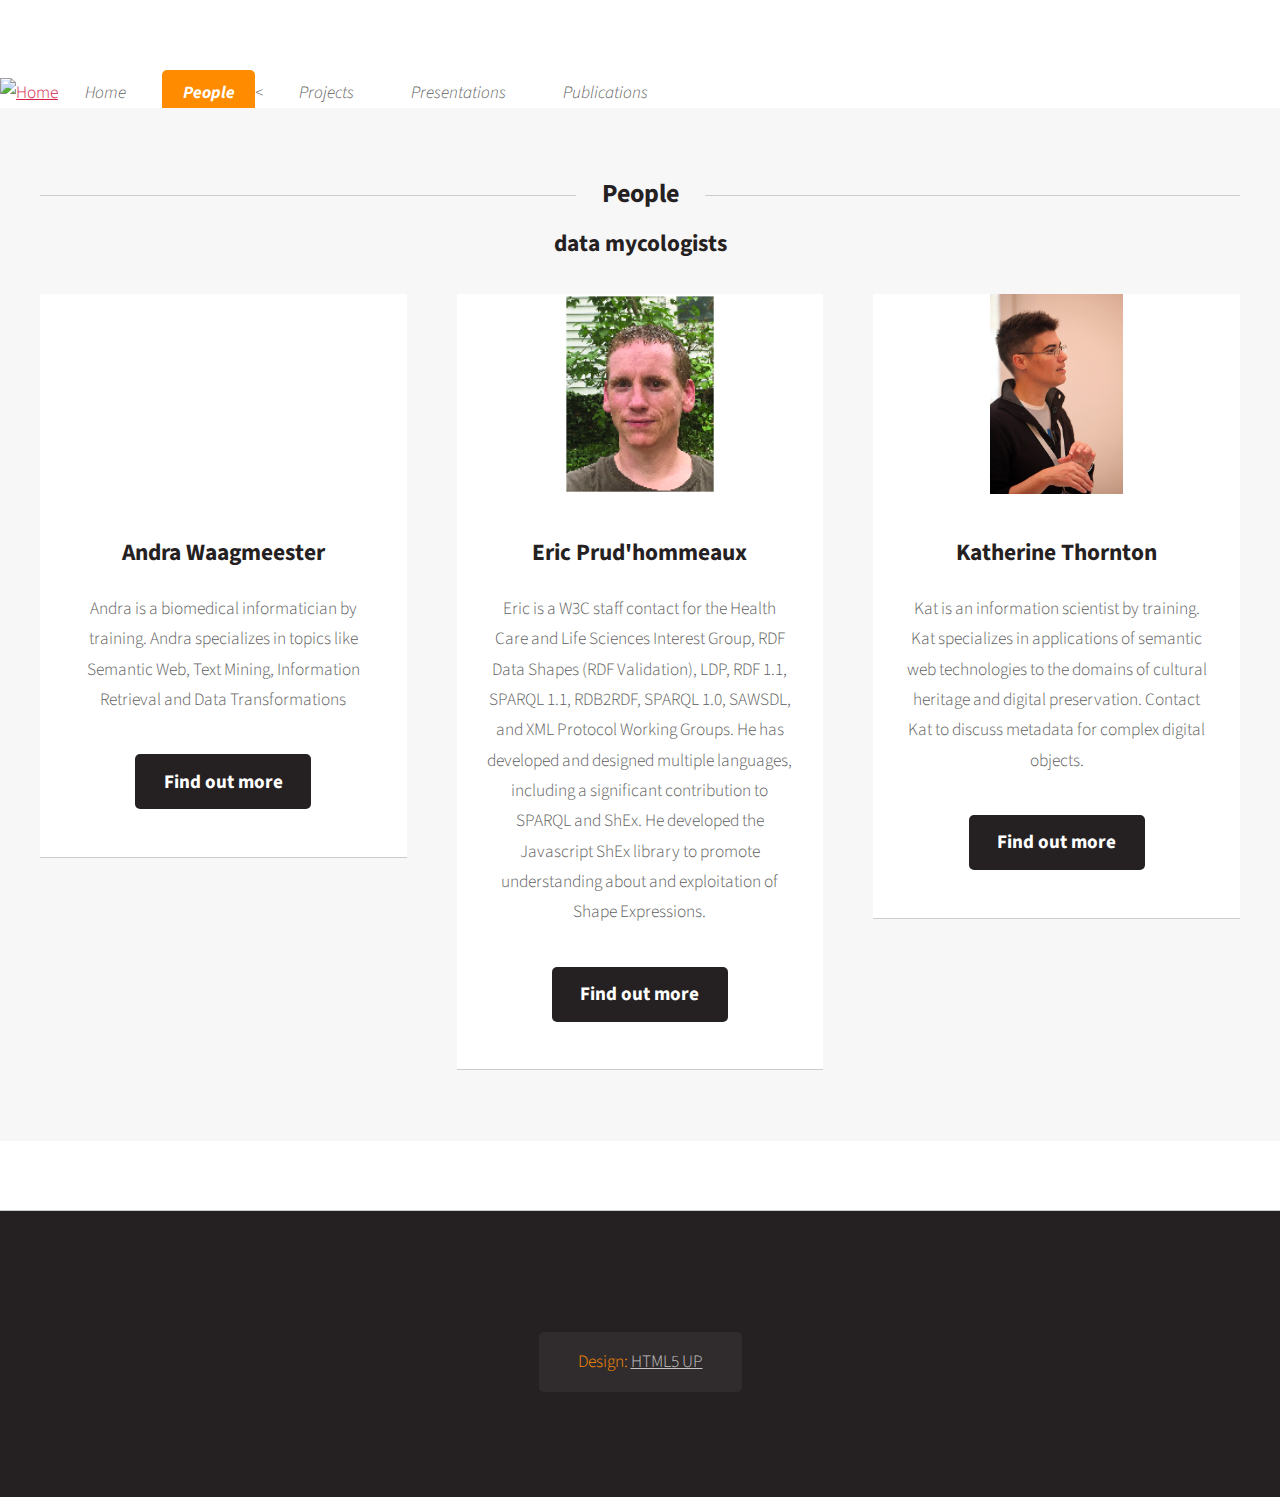
==== commit d0a634a9: "rebase" ====
--- a/people.html
+++ b/people.html
@@ -26,7 +26,7 @@
 							<ul>
 								<li><a href="index.html">Home</a></li>
 								<li class="current">
-									<a href="people.html">People</a>
+									<a href="people.html">People</a><
 									<ul>
 										<li><a href="#">Andra Waagmeester</a></li>
 										<li><a href="#">Eric Prud'hommeaux</a></li>
@@ -92,60 +92,9 @@
 													<header>
 														<h3>Katherine Thornton</h3>
 													</header>
-													<p>Lorem ipsum dolor sit amet sit veroeros sed amet blandit consequat veroeros lorem blandit  adipiscing et feugiat phasellus tempus dolore ipsum lorem dolore.</p>
+													<p>Kat is an information scientist by training. Kat specializes in applications of semantic web technologies to the domains of cultural heritage and digital preservation. Contact Kat to discuss metadata for complex digital objects.</p>
 													<footer>
-														<a href="#" class="button alt">Find out more</a>
-													</footer>
-												</section>
-											</div>
-										</div>
-									</section>
-
-							</div>
-						</div>
-						<div class="row">
-							<div class="12u">
-
-								<!-- Portfolio -->
-									<section>
-										<header class="major">
-											<h2>People</h2>
-											<h3>data mycologists</h3>
-										</header>
-										<div class="row">
-											<div class="4u 12u(mobile)">
-												<section class="box">
-													<a href="#" class="image featured"><img src="images/andra.jpg" alt="" height="200" /></a>
-													<header>
-														<h3>Andrew Su</h3>
-													</header>
-													<p>Lorem ipsum dolor sit amet sit veroeros sed amet blandit consequat veroeros lorem blandit  adipiscing et feugiat phasellus tempus dolore ipsum lorem dolore.</p>
-													<footer>
-														<a href="https://www.linkedin.com/in/andra-waagmeester-4785792/" class="button alt">Find out more</a>
-													</footer>
-												</section>
-											</div>
-											<div class="4u 12u(mobile)">
-												<section class="box">
-													<a href="#" class="image featured"><img src="images/Chris_Evelo.jpg"  alt=""  height="200" /></a>
-													<header>
-														<h3>Chris Evelo</h3>
-													</header>
-													<p>Lorem ipsum dolor sit amet sit veroeros sed amet blandit consequat veroeros lorem blandit  adipiscing et feugiat phasellus tempus dolore ipsum lorem dolore.</p>
-													<footer>
-														<a href="http://porklips.org/~eric/resumé.html" class="button alt">Find out more</a>
-													</footer>
-												</section>
-											</div>
-											<div class="4u 12u(mobile)">
-												<section class="box">
-													<a href="#" class="image featured"><img src="images/kthornt.jpg" height="200" alt="" /></a>
-													<header>
-														<h3>person 3</h3>
-													</header>
-													<p>Lorem ipsum dolor sit amet sit veroeros sed amet blandit consequat veroeros lorem blandit  adipiscing et feugiat phasellus tempus dolore ipsum lorem dolore.</p>
-													<footer>
-														<a href="#" class="button alt">Find out more</a>
+														<a href="https://github.com/emulatingkat" class="button alt">Find out more</a>
 													</footer>
 												</section>
 											</div>
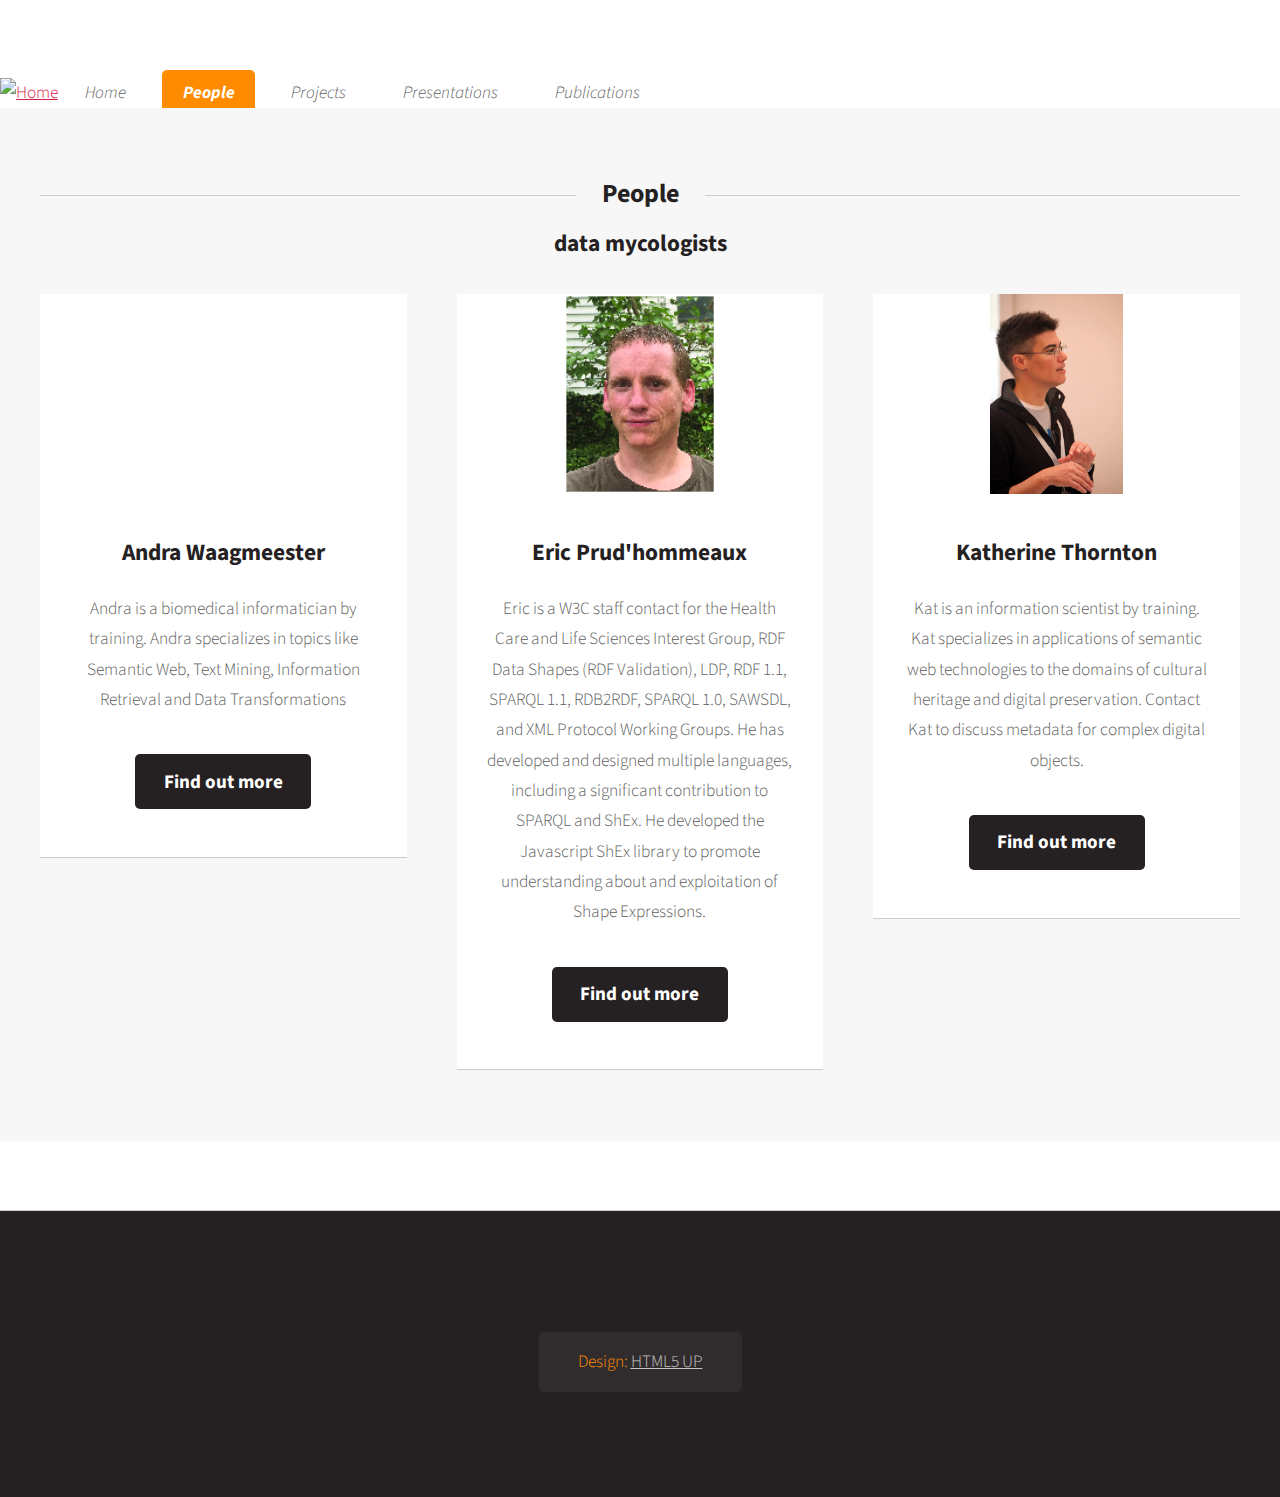
==== commit 8648b8e3: "removed the subheadings" ====
--- a/people.html
+++ b/people.html
@@ -26,20 +26,7 @@
 							<ul>
 								<li><a href="index.html">Home</a></li>
 								<li class="current">
-									<a href="people.html">People</a><
-									<ul>
-										<li><a href="#">Andra Waagmeester</a></li>
-										<li><a href="#">Eric Prud'hommeaux</a></li>
-										<li>
-											<a href="#">Advisory board</a>
-											<ul>
-												<li><a href="#">Kim Lodewijks (Business development Belgium)</a></li>
-												<li><a href="#">Andrew Su</a></li>
-												<li><a href="#">Chris Evelo</a></li>
-											</ul>
-										</li>
-									</ul>
-								</li>
+									<a href="people.html">People</a></li>
 								<li>
 									<a href="projects.html">Projects</a>	</li>
 								<li><a href="presentations.html">Presentations</a></li>
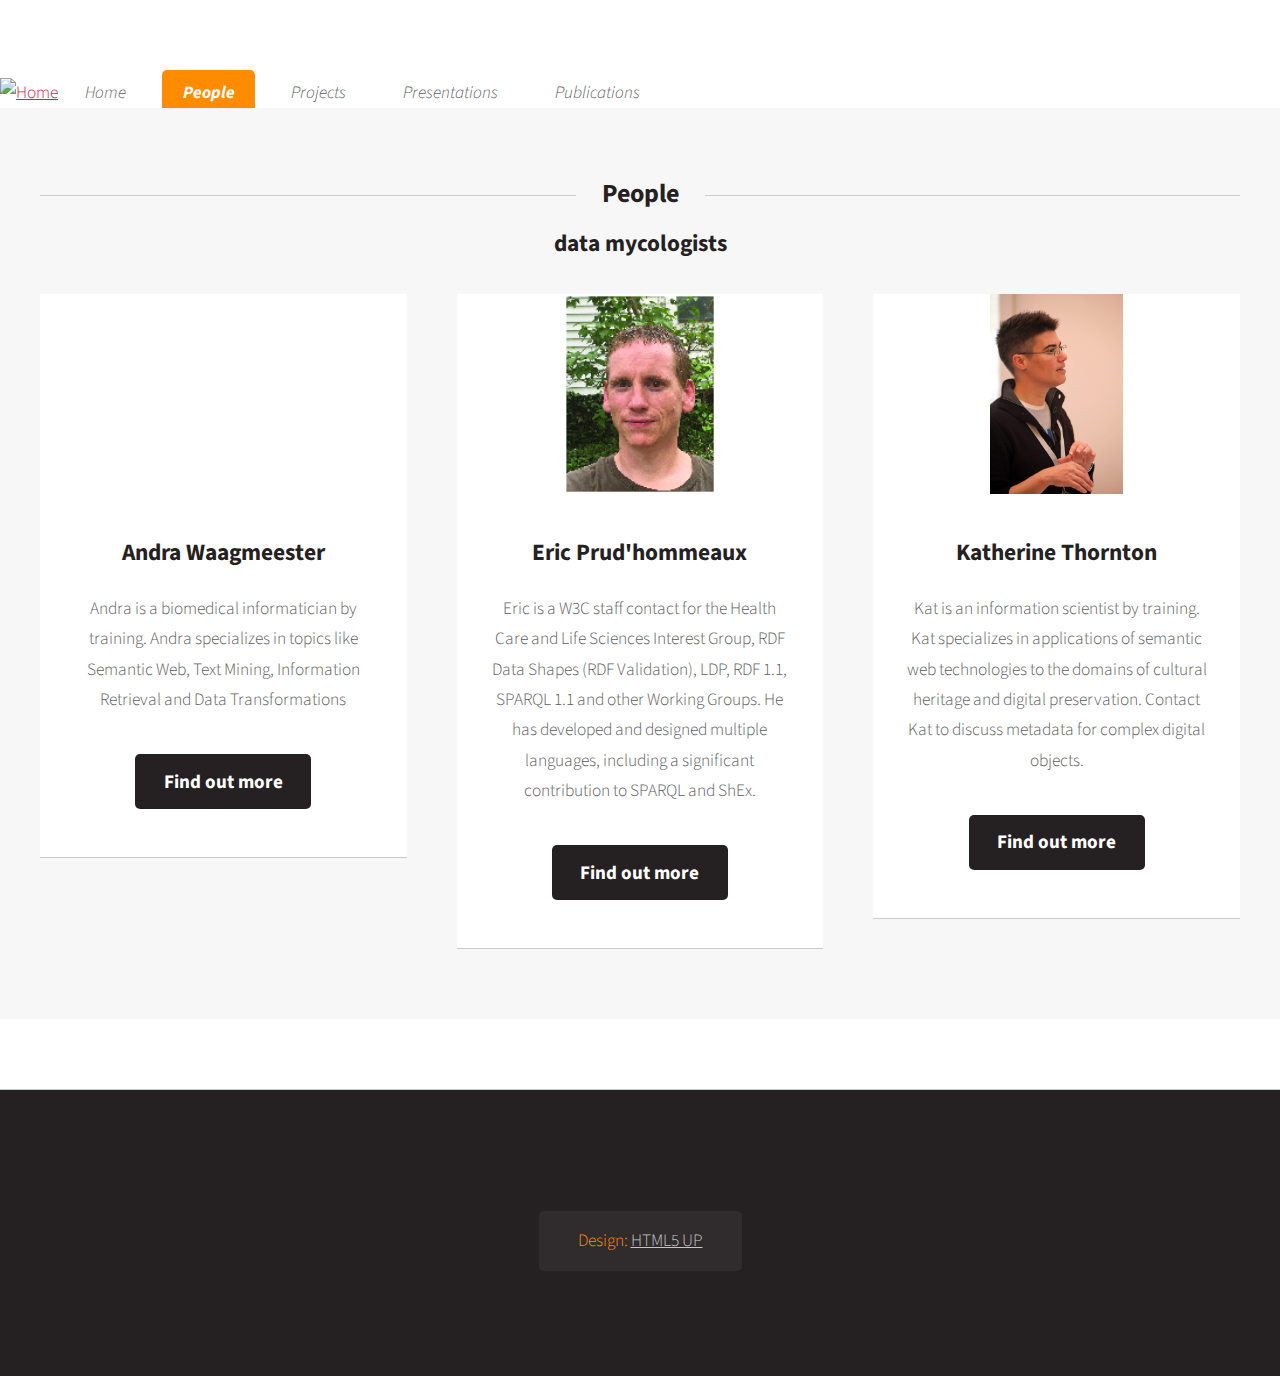
==== commit 0f76c384: "~ trimmed ericP's bio" ====
--- a/people.html
+++ b/people.html
@@ -67,7 +67,10 @@
 													<header>
 														<h3>Eric Prud'hommeaux</h3>
 													</header>
-													<p>Eric is a W3C staff contact for the Health Care and Life Sciences Interest Group, RDF Data Shapes (RDF Validation), LDP, RDF 1.1, SPARQL 1.1, RDB2RDF, SPARQL 1.0, SAWSDL, and XML Protocol Working Groups. He has developed and designed multiple languages, including a significant contribution to SPARQL and ShEx. He developed the Javascript ShEx library to promote understanding about and exploitation of Shape Expressions.</p>
+													<p>
+Eric is a W3C staff contact for the Health Care and Life Sciences Interest Group, RDF Data Shapes (RDF Validation), LDP, RDF 1.1, SPARQL 1.1 and other Working Groups.
+He has developed and designed multiple languages, including a significant contribution to SPARQL and ShEx.
+                          </p>
 													<footer>
 														<a href="http://porklips.org/~eric/resumé.html" class="button alt">Find out more</a>
 													</footer>
